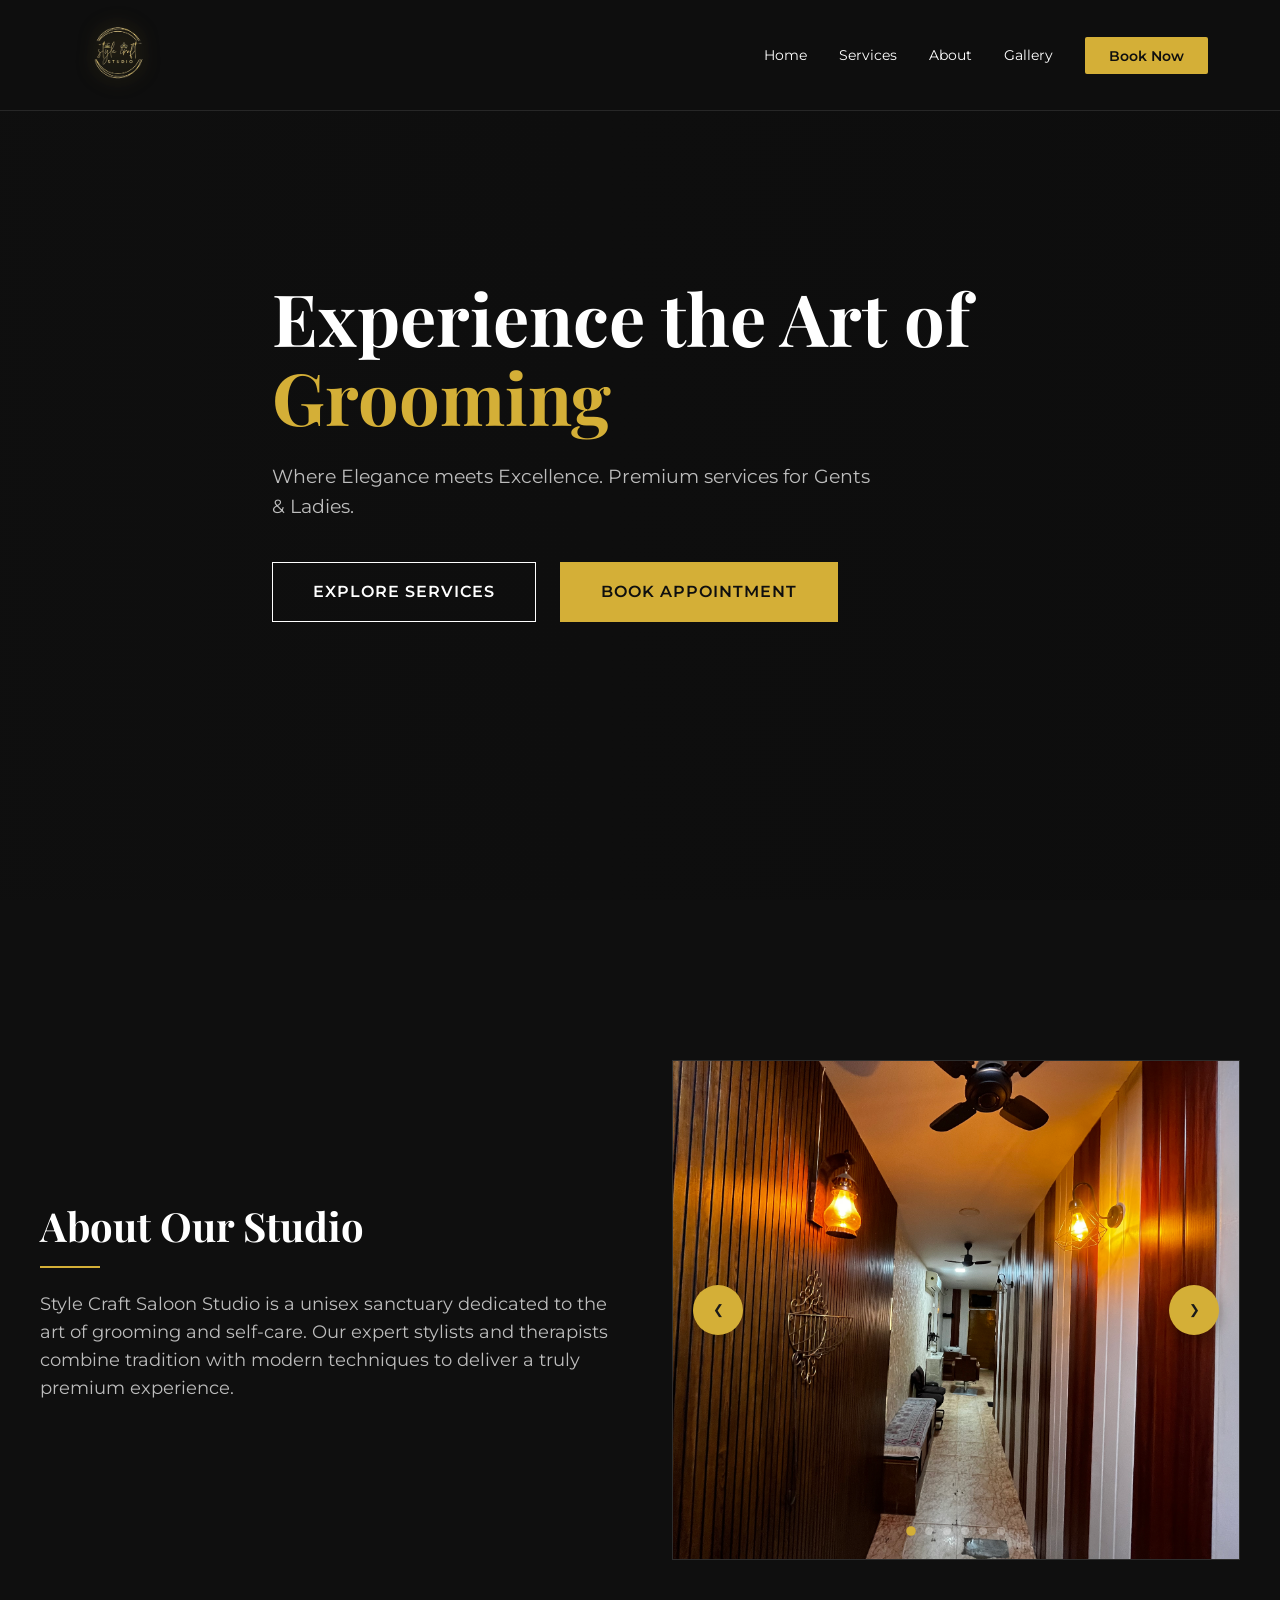
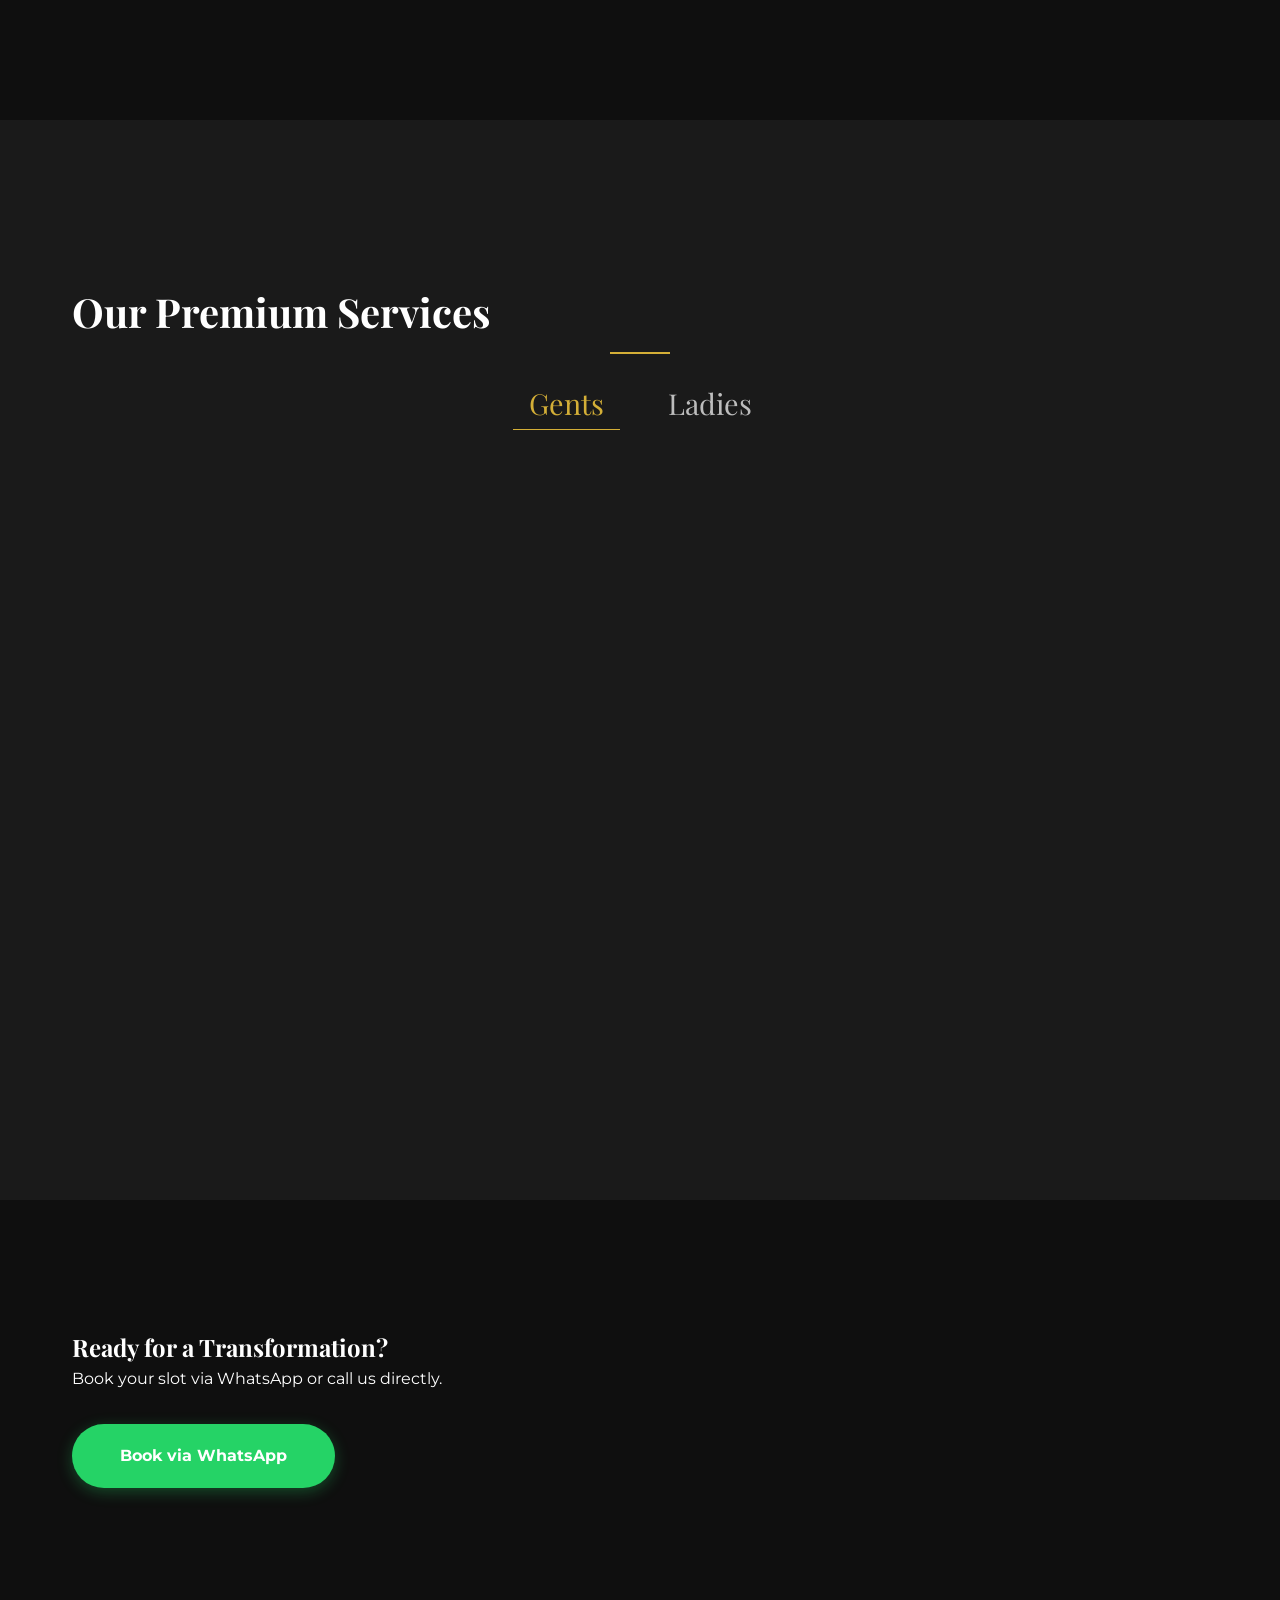
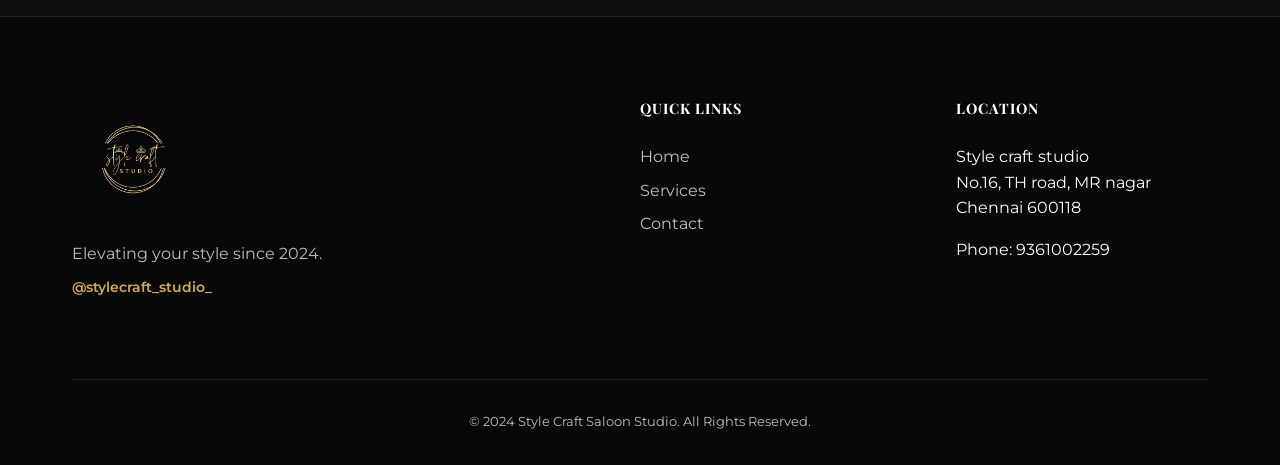
==== index.html @ 258152bb "Add files via upload" ====
<!DOCTYPE html>
<html lang="en">
<head>
    <meta charset="UTF-8">
    <meta name="viewport" content="width=device-width, initial-scale=1.0">
    <title>Style Craft Saloon Studio | Premium Unisex Saloon</title>
    <meta name="description" content="Style Craft Saloon Studio - A premium unisex saloon providing high-quality haircuts, facials, and spa treatments for gents and female.">
    <!-- Google Fonts: Playfair Display & Montserrat -->
    <link href="https://fonts.googleapis.com/css2?family=Montserrat:wght@300;400;600&family=Playfair+Display:ital,wght@0,400;0,700;1,400&display=swap" rel="stylesheet">
    <link rel="stylesheet" href="styles.css">
    <script src="script.js" defer></script>
</head>
<body>
    <header id="main-header">
        <nav class="container">
            <div class="logo">
                <a href="#home">
                    <img src="logo.png" alt="Style Craft Studio Logo" class="logo-img">
                </a>
            </div>
            <ul class="nav-links">
                <li><a href="#home">Home</a></li>
                <li><a href="#services">Services</a></li>
                <li><a href="#about">About</a></li>
                <li><a href="#gallery">Gallery</a></li>
                <li><a href="#contact" class="btn-primary">Book Now</a></li>
            </ul>
            <div class="mobile-toggle">
                <span></span>
                <span></span>
                <span></span>
            </div>
        </nav>
    </header>

    <main>
        <!-- Hero Section -->
        <section id="home" class="hero">
            <div class="hero-overlay"></div>
            <div class="container hero-content">
                <h1 class="fade-in">Experience the Art of <span class="highlight">Grooming</span></h1>
                <p class="fade-in delay-1">Where Elegance meets Excellence. Premium services for Gents & Ladies.</p>
                <div class="hero-btns fade-in delay-2">
                    <a href="#services" class="btn-outline">Explore Services</a>
                    <a href="#contact" class="btn-gold">Book Appointment</a>
                </div>
            </div>
        </section>

        <!-- About Section -->
        <section id="about" class="about container">
            <div class="about-grid">
                <div class="about-text">
                    <h2 class="section-title">About Our Studio</h2>
                    <p>Style Craft Saloon Studio is a unisex sanctuary dedicated to the art of grooming and self-care. Our expert stylists and therapists combine tradition with modern techniques to deliver a truly premium experience.</p>
                </div>
                <div class="about-image">
                    <div class="carousel glass">
                        <div class="carousel-track">
                            <div class="carousel-slide active"><img src="./studio-1.jpg" alt="Studio Interior 1"></div>
                            <div class="carousel-slide"><img src="./studio-2.jpg" alt="Studio Interior 2"></div>
                            <div class="carousel-slide"><img src="./studio-3.jpg" alt="Studio Interior 3"></div>
                            <div class="carousel-slide"><img src="./studio-6.jpg" alt="Studio Interior 6"></div>
                            <div class="carousel-slide"><img src="./studio-7.jpg" alt="Studio Interior 7"></div>
                            <div class="carousel-slide"><img src="./studio-8.jpg" alt="Studio Interior 8"></div>
                        </div>
                        <button class="carousel-btn prev" aria-label="Previous Slide">&#10094;</button>
                        <button class="carousel-btn next" aria-label="Next Slide">&#10095;</button>
                        <div class="carousel-dots"></div>
                    </div>
                </div>
            </div>
        </section>

        <!-- Services Section -->
        <section id="services" class="services">
            <div class="container">
                <h2 class="section-title text-center">Our Premium Services</h2>
                
                <div class="service-tabs">
                    <button class="tab-btn active" data-target="gents">Gents</button>
                    <button class="tab-btn" data-target="ladies">Ladies</button>
                </div>

                <div class="service-content-wrapper">
                    <!-- Gents Services -->
                    <div id="gents" class="service-grid active">
                        <div class="service-card glass">
                            <div class="service-icon">
                                <svg viewBox="0 0 24 24" fill="none" stroke="currentColor" stroke-width="2"><path d="M6 15a3 3 0 1 0 0-6 3 3 0 0 0 0 6zm0 0l6-6m0 0a3 3 0 1 0 0-6 3 3 0 0 0 0 6zm0 0L6 15m12-9a3 3 0 1 0 0 6 3 3 0 0 0 0-6zm0 0l-6 6m0 0a3 3 0 1 0 0 6 3 3 0 0 0 0-6zm0 0l6-6"/></svg>
                            </div>
                            <h3>Haircut</h3>
                            <span class="price">₹125/-*</span>
                            <p>Professional styling and cut.</p>
                        </div>
                        <div class="service-card glass">
                            <div class="service-icon">
                                <svg viewBox="0 0 24 24" fill="none" stroke="currentColor" stroke-width="2"><path d="M3 6l2 2m0 0l7 7 3-3 7 7M5 8l14 14"/></svg>
                            </div>
                            <h3>Shave</h3>
                            <span class="price">₹50/-*</span>
                            <p>Smooth traditional shave.</p>
                        </div>
                        <div class="service-card glass">
                            <div class="service-icon">
                                <svg viewBox="0 0 24 24" fill="none" stroke="currentColor" stroke-width="2"><circle cx="12" cy="12" r="10"/><path d="M8 14s1.5 2 4 2 4-2 4-2M9 9h.01M15 9h.01"/></svg>
                            </div>
                            <h3>Kids Haircut</h3>
                            <span class="price">₹75/-*</span>
                            <p>Gentle styling for children.</p>
                        </div>
                        <div class="service-card glass">
                            <div class="service-icon">
                                <svg viewBox="0 0 24 24" fill="none" stroke="currentColor" stroke-width="2"><circle cx="12" cy="12" r="4"/><path d="M12 2v2m0 16v2M4.93 4.93l1.41 1.41m11.32 11.32l1.41 1.41M2 12h2m16 0h2M6.34 17.66l-1.41 1.41M19.07 4.93l-1.41 1.41"/></svg>
                            </div>
                            <h3>De-tan</h3>
                            <span class="price">₹200/-</span>
                            <p>Remove skin tan effectively.</p>
                        </div>
                        <div class="service-card glass">
                            <div class="service-icon">
                                <svg viewBox="0 0 24 24" fill="none" stroke="currentColor" stroke-width="2"><path d="M12 2a10 10 0 0 0-10 10c0 5.523 4.477 10 10 10s10-4.477 10-10A10 10 0 0 0 12 2zM12 6a2 2 0 1 1 0 4 2 2 0 0 1 0-4zm0 12c-2.67 0-8 1.34-8 4v2h16v-2c0-2.66-5.33-4-8-4z"/></svg>
                            </div>
                            <h3>Facial</h3>
                            <span class="price">₹400/-*</span>
                            <p>Deep cleansing & rejuvenation.</p>
                        </div>
                    </div>

                    <!-- Ladies Services -->
                    <div id="ladies" class="service-grid">
                        <div class="service-card glass">
                            <div class="service-icon">
                                <svg viewBox="0 0 24 24" fill="none" stroke="currentColor" stroke-width="2"><path d="M12 19c-4 0-7-3-7-7s3-7 7-7 7 3 7 7-3 7-7 7zM12 5v14M5 12h14"/></svg>
                            </div>
                            <h3>Threading</h3>
                            <p>Perfectly shaped eyebrows and facial hair removal.</p>
                        </div>
                        <div class="service-card glass">
                            <div class="service-icon">
                                <svg viewBox="0 0 24 24" fill="none" stroke="currentColor" stroke-width="2"><circle cx="12" cy="12" r="5"/><path d="M12 1v2m0 18v2M4.22 4.22l1.42 1.42m12.72 12.72l1.42 1.42M1 12h2m18 0h2M5.64 18.36l-1.42 1.42M19.78 4.22l-1.42 1.42"/></svg>
                            </div>
                            <h3>De-tan</h3>
                            <p>Restore your skin's natural glow.</p>
                        </div>
                        <div class="service-card glass">
                            <div class="service-icon">
                                <svg viewBox="0 0 24 24" fill="none" stroke="currentColor" stroke-width="2"><path d="M12 2L4.5 20.29l.71.71L12 18l6.79 3 .71-.71z"/></svg>
                            </div>
                            <h3>Bleach</h3>
                            <p>Safe and effective skin brightening.</p>
                        </div>
                        <div class="service-card glass">
                            <div class="service-icon">
                                <svg viewBox="0 0 24 24" fill="none" stroke="currentColor" stroke-width="2"><path d="M20 21v-2a4 4 0 0 0-4-4H8a4 4 0 0 0-4 4v2"/><circle cx="12" cy="7" r="4"/></svg>
                            </div>
                            <h3>Facial</h3>
                            <p>Premium rejuvenation treatments for all skin types.</p>
                        </div>
                        <div class="service-card glass">
                            <div class="service-icon">
                                <svg viewBox="0 0 24 24" fill="none" stroke="currentColor" stroke-width="2"><path d="M12 22c5.523 0 10-4.477 10-10S17.523 2 12 2 2 6.477 2 12s4.477 10 10 10z"/><path d="M12 18l-4-4h8l-4 4z"/></svg>
                            </div>
                            <h3>Waxing</h3>
                            <p>Smooth, long-lasting hair removal.</p>
                        </div>
                        <div class="service-card glass">
                            <div class="service-icon">
                                <svg viewBox="0 0 24 24" fill="none" stroke="currentColor" stroke-width="2"><path d="M7 11V7a5 5 0 0 1 10 0v4"/><path d="M5 11h14v10H5z"/></svg>
                            </div>
                            <h3>Manicure</h3>
                            <p>Complete hand and nail care.</p>
                        </div>
                        <div class="service-card glass">
                            <div class="service-icon">
                                <svg viewBox="0 0 24 24" fill="none" stroke="currentColor" stroke-width="2"><path d="M3 21h18v-2a4 4 0 0 0-4-4H7a4 4 0 0 0-4 4v2z"/><path d="M12 11a4 4 0 1 0 0-8 4 4 0 0 0 0 8z"/></svg>
                            </div>
                            <h3>Pedicure</h3>
                            <p>Relaxing foot spa and nail grooming.</p>
                        </div>
                        <div class="service-card glass">
                            <div class="service-icon">
                                <svg viewBox="0 0 24 24" fill="none" stroke="currentColor" stroke-width="2"><path d="M6 15a3 3 0 1 0 0-6 3 3 0 0 0 0 6zm0 0l6-6m0 0a3 3 0 1 0 0-6 3 3 0 0 0 0 6zm0 0L6 15m12-9a3 3 0 1 0 0 6 3 3 0 0 0 0-6zm0 0l-6 6m0 0a3 3 0 1 0 0 6 3 3 0 0 0 0-6zm0 0l6-6"/></svg>
                            </div>
                            <h3>Haircut</h3>
                            <p>Expert women's styling and cuts.</p>
                        </div>
                        <div class="service-card glass">
                            <div class="service-icon">
                                <svg viewBox="0 0 24 24" fill="none" stroke="currentColor" stroke-width="2"><path d="M12 19l7-7 3 3-7 7-3-3z"/><path d="M18 13l-1.5-7.5L2 2l3.5 14.5L13 18l5-5z"/><path d="M2 2l7.5 1.5"/></svg>
                            </div>
                            <h3>Colouring</h3>
                            <p>Premium hair color and highlights.</p>
                        </div>
                        <div class="service-card glass">
                            <div class="service-icon">
                                <svg viewBox="0 0 24 24" fill="none" stroke="currentColor" stroke-width="2"><path d="M12 2v4m0 12v4M4.93 4.93l2.83 2.83m8.48 8.48l2.83 2.83M2 12h4m12 0h4M4.93 19.07l2.83-2.83m8.48-8.48l2.83-2.83"/></svg>
                            </div>
                            <h3>Hair Spa</h3>
                            <p>Intensive nourishing treatment for vibrant hair.</p>
                        </div>
                    </div>
                </div>
            </div>
        </section>

        <!-- Contact Section -->
        <section id="contact" class="contact">
            <div class="container text-center">
                <h2>Ready for a Transformation?</h2>
                <p>Book your slot via WhatsApp or call us directly.</p>
                <div class="cta-btns">
                    <a href="https://wa.me/919361002259?text=Hi, I would like to book a service at Style Craft Studio" id="whatsapp-btn" class="btn-whatsapp">
                        Book via WhatsApp
                    </a>
                </div>
            </div>
        </section>
    </main>

    <footer>
        <div class="container">
            <div class="footer-grid">
                <div class="footer-brand">
                    <img src="logo.png" alt="Style Craft Studio" class="footer-logo">
                    <p>Elevating your style since 2024.</p>
                    <a href="https://instagram.com/stylecraft_studio_" class="insta-link" target="_blank">@stylecraft_studio_</a>
                </div>
                <div class="footer-links">
                    <h4>Quick Links</h4>
                    <ul>
                        <li><a href="#home">Home</a></li>
                        <li><a href="#services">Services</a></li>
                        <li><a href="#contact">Contact</a></li>
                    </ul>
                </div>
                <div class="footer-contact">
                    <h4>Location</h4>
                    <p>Style craft studio</p>
                    <p>No.16, TH road, MR nagar</p>
                    <p>Chennai 600118</p>
                    <p style="margin-top: 1rem;">Phone: 9361002259</p>
                </div>
            </div>
            <div class="footer-bottom">
                <p>&copy; 2024 Style Craft Saloon Studio. All Rights Reserved.</p>
            </div>
        </div>
    </footer>
</body>
</html>
---- styles.css ----
:root {
    --gold: #D4AF37;
    --dark: #0F0F0F;
    --secondary-dark: #1A1A1A;
    --light-gray: #BDBDBD;
    --white: #FFFFFF;
    --glass-bg: rgba(255, 255, 255, 0.03);
    --glass-border: rgba(255, 255, 255, 0.1);
    --transition: all 0.3s cubic-bezier(0.4, 0, 0.2, 1);
}

* {
    margin: 0;
    padding: 0;
    box-sizing: border-box;
}

html {
    scroll-behavior: smooth;
}

body {
    font-family: 'Montserrat', sans-serif;
    background-color: var(--dark);
    color: var(--white);
    line-height: 1.6;
    overflow-x: hidden;
}

h1, h2, h3, h4 {
    font-family: 'Playfair Display', serif;
}

.container {
    max-width: 1200px;
    margin: 0 auto;
    padding: 0 2rem;
}

/* Header & Nav */
header {
    position: fixed;
    top: 0;
    left: 0;
    right: 0;
    width: 100%;
    z-index: 1000;
    background: rgba(15, 15, 15, 0.95);
    backdrop-filter: blur(10px);
    border-bottom: 1px solid var(--glass-border);
    padding: 0.4rem 0; /* Very compact padding */
    transition: var(--transition);
}

header.scrolled {
    padding: 0.2rem 0;
}

nav {
    display: flex;
    justify-content: space-between;
    align-items: center;
    width: 100%;
}

.logo {
    display: flex;
    align-items: center;
}

.logo-img {
    height: 90px; /* More standard size */
    width: auto;
    object-fit: contain;
    transition: var(--transition);
    filter: drop-shadow(0 0 10px rgba(212, 175, 55, 0.5)) brightness(1.2);
}

header.scrolled .logo-img {
    height: 60px; 
}

.nav-links {
    display: flex;
    list-style: none;
    gap: 2rem;
    align-items: center;
}

.nav-links a {
    text-decoration: none;
    color: var(--white);
    font-size: 0.9rem;
    font-weight: 400;
    transition: var(--transition);
}

.nav-links a:hover {
    color: var(--gold);
}

.btn-primary {
    background: var(--gold);
    color: var(--dark) !important;
    padding: 0.6rem 1.5rem;
    border-radius: 2px;
    font-weight: 600 !important;
}

/* Mobile Toggle */
.mobile-toggle {
    display: none;
    flex-direction: column;
    gap: 6px;
    cursor: pointer;
    z-index: 1001;
}

.mobile-toggle span {
    display: block;
    width: 30px;
    height: 2px;
    background: var(--white);
    transition: var(--transition);
}

.mobile-toggle.active span:nth-child(1) {
    transform: translateY(8px) rotate(45deg);
}

.mobile-toggle.active span:nth-child(2) {
    opacity: 0;
}

.mobile-toggle.active span:nth-child(3) {
    transform: translateY(-8px) rotate(-45deg);
}

/* Hero Section */
.hero {
    height: 100vh;
    display: flex;
    align-items: center;
    position: relative;
    background-image: url('https://images.unsplash.com/photo-1521590832167-7bcbfaa6381f?q=80&w=2000&auto=format&fit=crop');
    background-size: cover;
    background-position: center;
    background-attachment: fixed;
    background-color: #0c0c0c;
}

.hero-overlay {
    position: absolute;
    top: 0;
    left: 0;
    width: 100%;
    height: 100%;
    background: linear-gradient(to right, rgba(15, 15, 15, 0.9), rgba(15, 15, 15, 0.4));
}

.hero-content {
    position: relative;
    z-index: 2;
    max-width: 800px;
}

.hero h1 {
    font-size: 4.5rem;
    line-height: 1.1;
    margin-bottom: 1.5rem;
}

.hero .highlight {
    color: var(--gold);
}

.hero p {
    font-size: 1.2rem;
    color: var(--light-gray);
    margin-bottom: 2.5rem;
    max-width: 600px;
}

.hero-btns {
    display: flex;
    gap: 1.5rem;
}

.btn-gold {
    background: var(--gold);
    color: var(--dark);
    text-decoration: none;
    padding: 1rem 2.5rem;
    font-weight: 600;
    text-transform: uppercase;
    letter-spacing: 1px;
    transition: var(--transition);
    border: 1px solid var(--gold);
}

.btn-gold:hover {
    background: transparent;
    color: var(--gold);
}

.btn-outline {
    border: 1px solid var(--white);
    color: var(--white);
    text-decoration: none;
    padding: 1rem 2.5rem;
    font-weight: 600;
    text-transform: uppercase;
    letter-spacing: 1px;
    transition: var(--transition);
}

.btn-outline:hover {
    background: var(--white);
    color: var(--dark);
}

/* About Section */
.about {
    padding: 10rem 0;
}

.about-grid {
    display: grid;
    grid-template-columns: 1fr 1fr;
    gap: 4rem;
    align-items: center;
}

.section-title {
    font-size: 2.5rem;
    margin-bottom: 2rem;
    position: relative;
}

.section-title::after {
    content: '';
    position: absolute;
    bottom: -10px;
    left: 0;
    width: 60px;
    height: 2px;
    background: var(--gold);
}

.text-center.section-title::after {
    left: 50%;
    transform: translateX(-50%);
}

.about p {
    color: var(--light-gray);
    font-size: 1.1rem;
    margin-bottom: 1.5rem;
}

.carousel {
    position: relative;
    width: 100%;
    height: 500px;
    overflow: hidden;
    padding: 0;
}

.carousel-track {
    width: 100%;
    height: 100%;
    position: relative;
}

.carousel-slide {
    position: absolute;
    top: 0;
    left: 0;
    width: 100%;
    height: 100%;
    display: none; /* Hidden by default */
    background: #222;
}

.carousel-slide.active {
    display: flex; /* Shown when active */
    align-items: center;
    justify-content: center;
    z-index: 1;
}

.carousel-slide img {
    width: 100%;
    height: 100%;
    object-fit: cover;
    display: block;
}

.carousel-btn {
    position: absolute;
    top: 50%;
    transform: translateY(-50%);
    background: var(--gold); /* Solid gold color */
    border: none;
    color: var(--secondary-dark);
    width: 50px; /* Bigger */
    height: 50px;
    border-radius: 50%;
    cursor: pointer;
    z-index: 20; /* High z-index */
    display: flex;
    align-items: center;
    justify-content: center;
    transition: var(--transition);
    box-shadow: 0 4px 15px rgba(0,0,0,0.3);
}

.carousel-btn:hover {
    background: white;
    transform: translateY(-50%) scale(1.1);
}

.carousel-btn.prev { left: 20px; }
.carousel-btn.next { right: 20px; }

.carousel-dots {
    position: absolute;
    bottom: 1.5rem;
    left: 50%;
    transform: translateX(-50%);
    display: flex;
    gap: 10px;
    z-index: 10;
}

.dot {
    width: 8px;
    height: 8px;
    border-radius: 50%;
    background: rgba(255, 255, 255, 0.3);
    cursor: pointer;
    transition: var(--transition);
}

.dot.active {
    background: var(--gold);
    transform: scale(1.2);
}

.glass {
    background: var(--glass-bg);
    border: 1px solid var(--glass-border);
    backdrop-filter: blur(5px);
}

/* Services Section */
.services {
    background: var(--secondary-dark);
    padding: 10rem 0;
}

.service-tabs {
    display: flex;
    justify-content: center;
    gap: 2rem;
    margin-bottom: 4rem;
}

.tab-btn {
    background: transparent;
    border: none;
    color: var(--light-gray);
    font-family: 'Playfair Display', serif;
    font-size: 1.8rem;
    cursor: pointer;
    padding: 0.5rem 1rem;
    position: relative;
    transition: var(--transition);
}

.tab-btn.active {
    color: var(--gold);
}

.tab-btn.active::after {
    content: '';
    position: absolute;
    bottom: 0;
    left: 0;
    width: 100%;
    height: 1px;
    background: var(--gold);
}

.service-grid {
    display: none;
    grid-template-columns: repeat(auto-fill, minmax(300px, 1fr));
    gap: 2rem;
}

.service-grid.active {
    display: grid;
    animation: fadeIn 0.5s ease;
}

.service-card {
    padding: 2.5rem;
    transition: var(--transition);
    cursor: default;
}

.service-card:hover {
    border-color: var(--gold);
    transform: translateY(-5px);
}

.service-icon {
    width: 40px;
    height: 40px;
    color: var(--gold);
    margin-bottom: 1.5rem;
}

.service-icon svg {
    width: 100%;
    height: 100%;
}

.service-card h3 {
    font-size: 1.5rem;
    margin-bottom: 0.5rem;
}

.service-card .price {
    display: block;
    color: var(--gold);
    font-weight: 600;
    margin-bottom: 1rem;
}

.service-card p {
    color: var(--light-gray);
    font-size: 0.9rem;
}

/* Contact/CTA */
.contact {
    padding: 8rem 0;
    background: linear-gradient(rgba(15, 15, 15, 0.8), rgba(15, 15, 15, 0.8)), url('https://images.unsplash.com/photo-1512690196162-7c7d20400ed8?q=80&w=1000&auto=format&fit=crop');
    background-size: cover;
    background-position: center;
    background-attachment: fixed;
}

.btn-whatsapp {
    display: inline-block;
    background: #25D366;
    color: white;
    padding: 1.2rem 3rem;
    text-decoration: none;
    font-weight: 700;
    border-radius: 50px;
    margin-top: 2rem;
    transition: var(--transition);
    box-shadow: 0 4px 15px rgba(37, 211, 102, 0.3);
}

.btn-whatsapp:hover {
    transform: scale(1.05);
    box-shadow: 0 6px 20px rgba(37, 211, 102, 0.5);
}

/* Footer */
footer {
    padding: 5rem 0 2rem;
    background: #080808;
    border-top: 1px solid var(--glass-border);
}

.footer-grid {
    display: grid;
    grid-template-columns: 2fr 1fr 1fr;
    gap: 4rem;
    margin-bottom: 4rem;
}

.footer-brand img {
    height: 120px;
    width: auto;
    margin-bottom: 1rem;
    filter: brightness(1.2);
}

.footer-brand p {
    color: var(--light-gray);
    margin-bottom: 0.5rem;
}

.insta-link {
    color: var(--gold);
    text-decoration: none;
    font-size: 0.9rem;
    font-weight: 600;
    transition: var(--transition);
    display: inline-block;
    margin-bottom: 1rem;
}

.insta-link:hover {
    letter-spacing: 1px;
    opacity: 0.8;
}

.footer-links h4, .footer-contact h4 {
    margin-bottom: 1.5rem;
    text-transform: uppercase;
    font-size: 0.9rem;
    letter-spacing: 1px;
}

.footer-links ul {
    list-style: none;
}

.footer-links ul li {
    margin-bottom: 0.5rem;
}

.footer-links a {
    color: var(--light-gray);
    text-decoration: none;
    transition: var(--transition);
}

.footer-links a:hover {
    color: var(--gold);
}

.footer-bottom {
    text-align: center;
    padding-top: 2rem;
    border-top: 1px solid var(--glass-border);
    color: var(--light-gray);
    font-size: 0.8rem;
}

/* Animations */
@keyframes fadeIn {
    from { opacity: 0; transform: translateY(10px); }
    to { opacity: 1; transform: translateY(0); }
}

.fade-in { animation: fadeIn 1s ease forwards; }
.delay-1 { animation-delay: 0.3s; }
.delay-2 { animation-delay: 0.6s; }

/* Mobile Menu */
@media (max-width: 1024px) {
    .nav-links { gap: 1rem; }
    .logo-img { height: 100px; }
}

@media (max-width: 768px) {
    .mobile-toggle { display: flex; }
    
    .nav-links {
        position: fixed;
        top: 0;
        right: -100%;
        width: 80%;
        height: 100vh;
        background: var(--dark);
        flex-direction: column;
        justify-content: center;
        transition: 0.5s ease;
        box-shadow: -10px 0 30px rgba(0,0,0,0.5);
    }

    .nav-links.active {
        right: 0;
    }

    .logo-img { height: 120px; }
    header.scrolled .logo-img { height: 80px; }
    .hero h1 { font-size: 2.5rem; }
    .about-grid { grid-template-columns: 1fr; }
    .footer-grid { grid-template-columns: 1fr; gap: 2rem; }
}
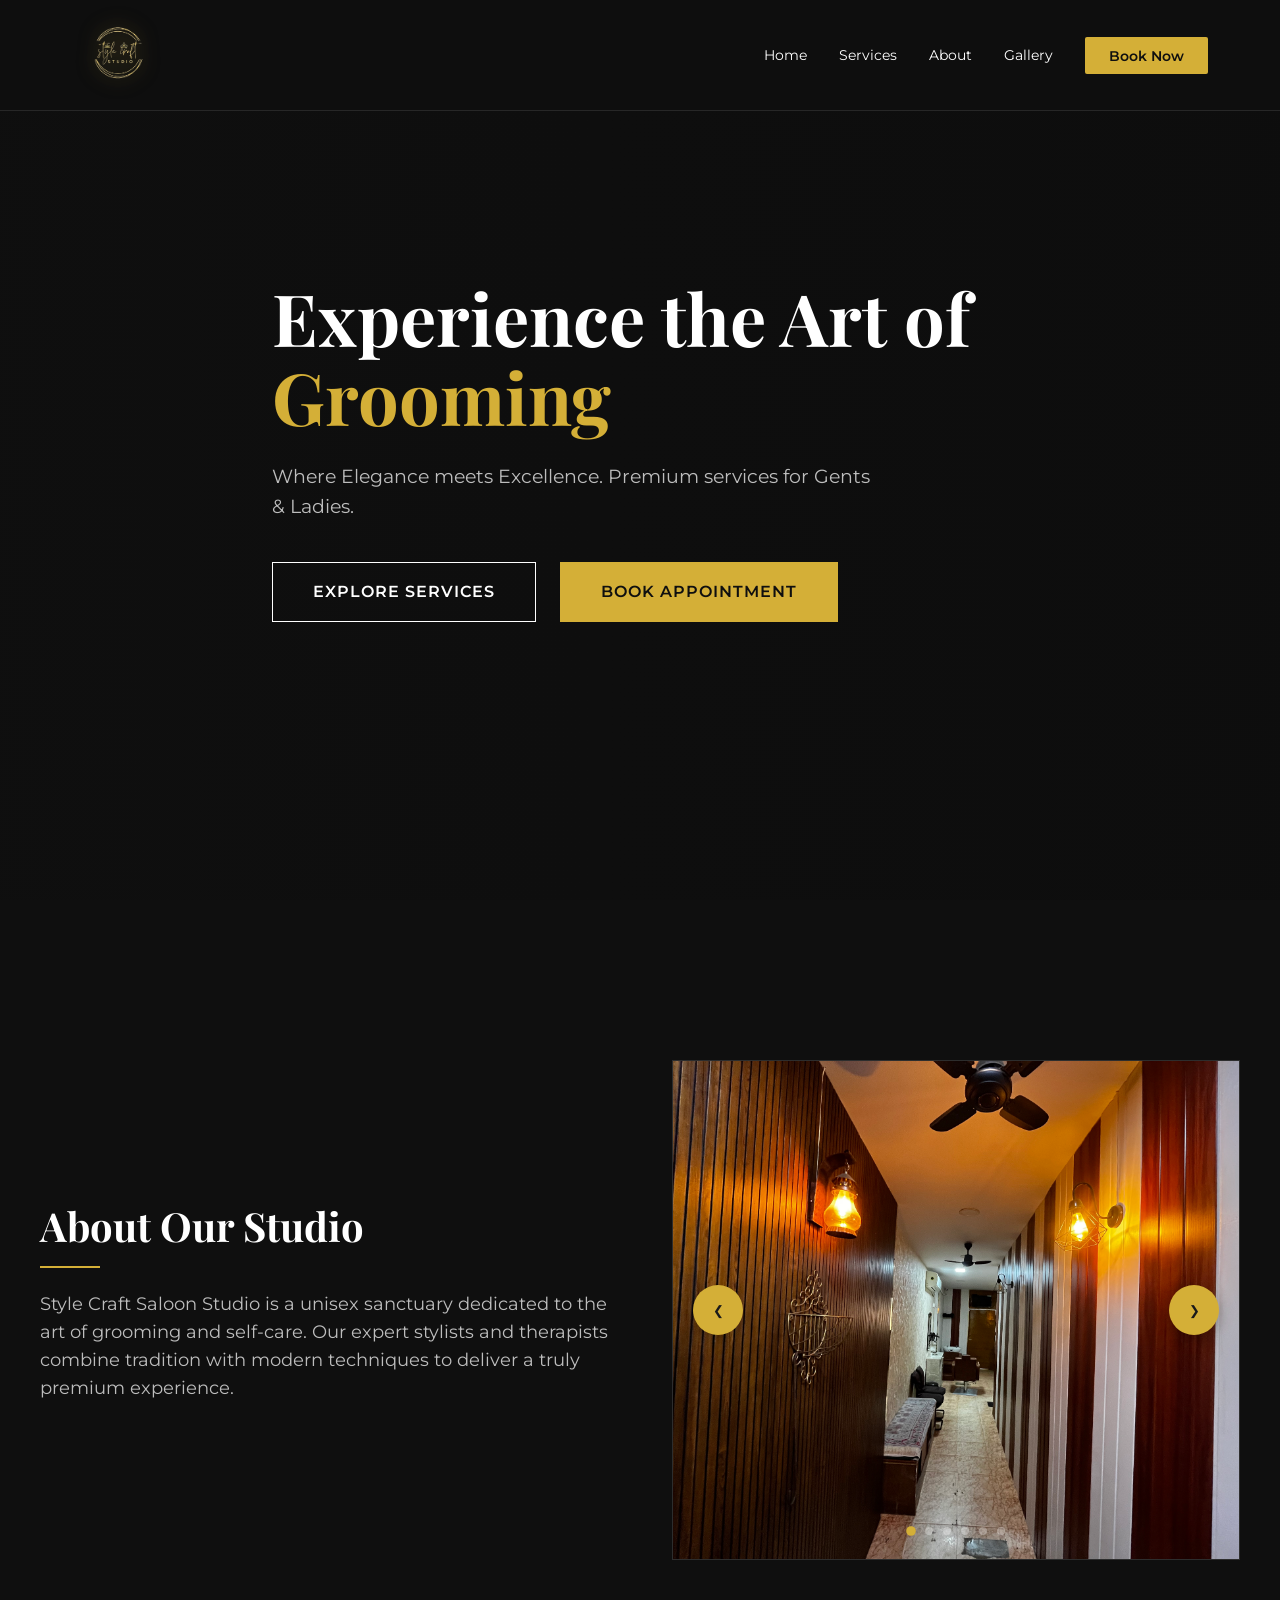
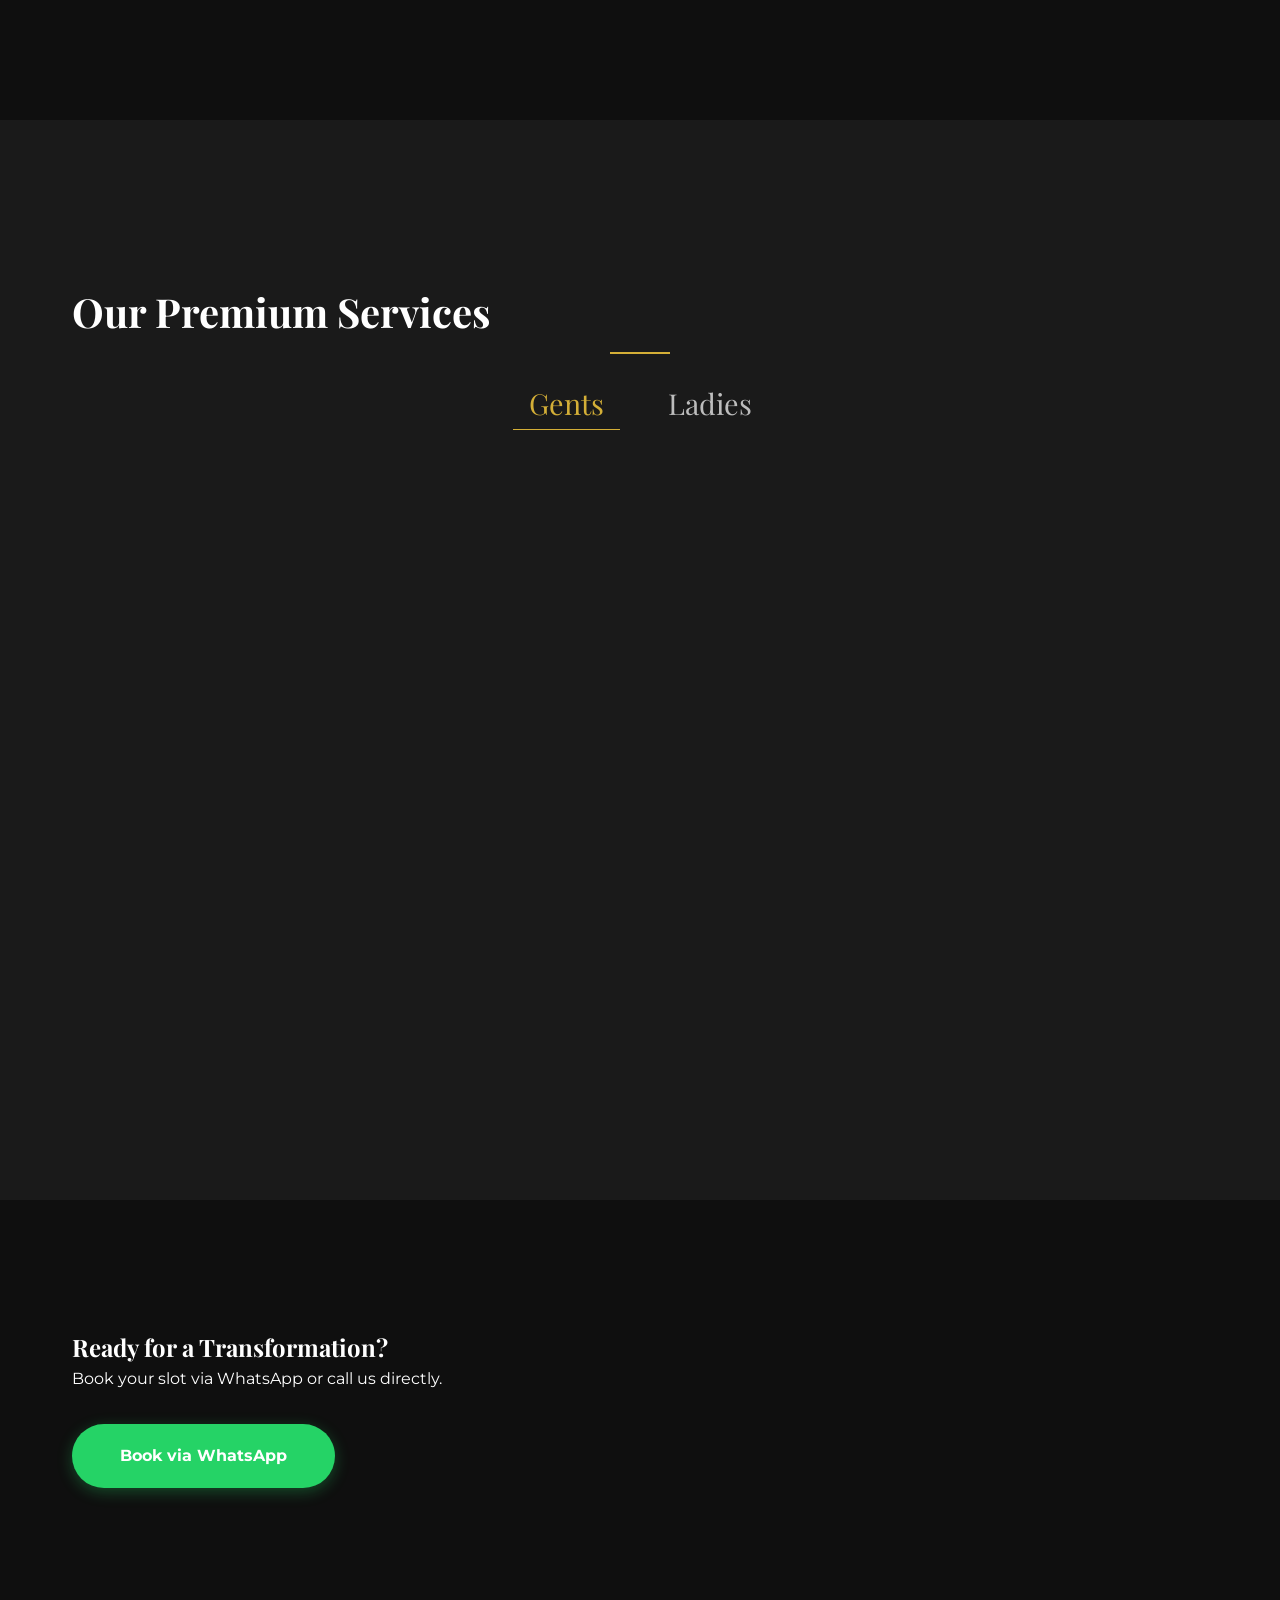
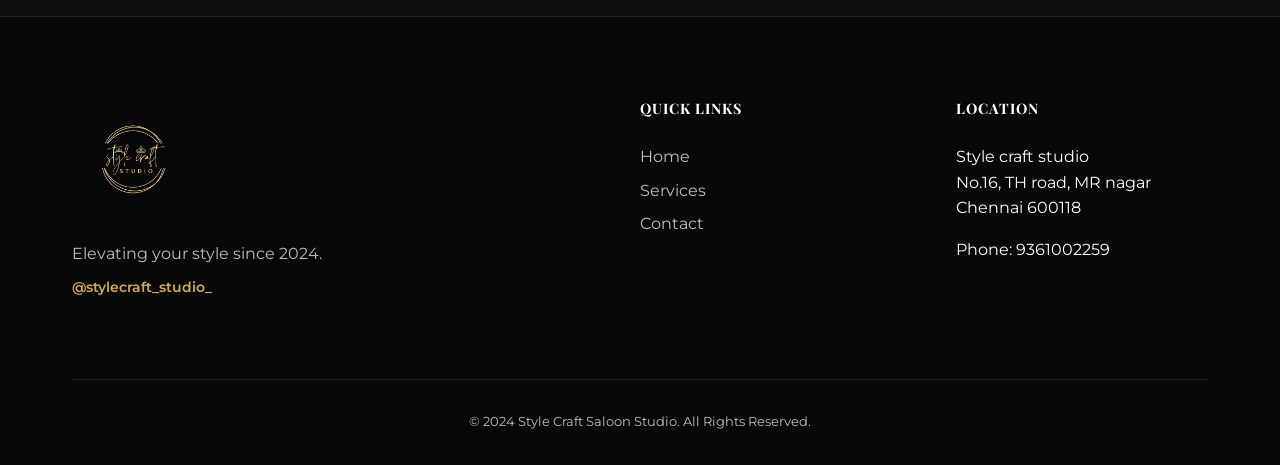
==== commit 509b2bfe: "Add files via upload" ====
--- a/index.html
+++ b/index.html
@@ -8,7 +8,7 @@
     <!-- Google Fonts: Playfair Display & Montserrat -->
     <link href="https://fonts.googleapis.com/css2?family=Montserrat:wght@300;400;600&family=Playfair+Display:ital,wght@0,400;0,700;1,400&display=swap" rel="stylesheet">
     <link rel="stylesheet" href="styles.css">
-    <script src="script.js" defer></script>
+    <script src="script.js?v=1.1" defer></script>
 </head>
 <body>
     <header id="main-header">
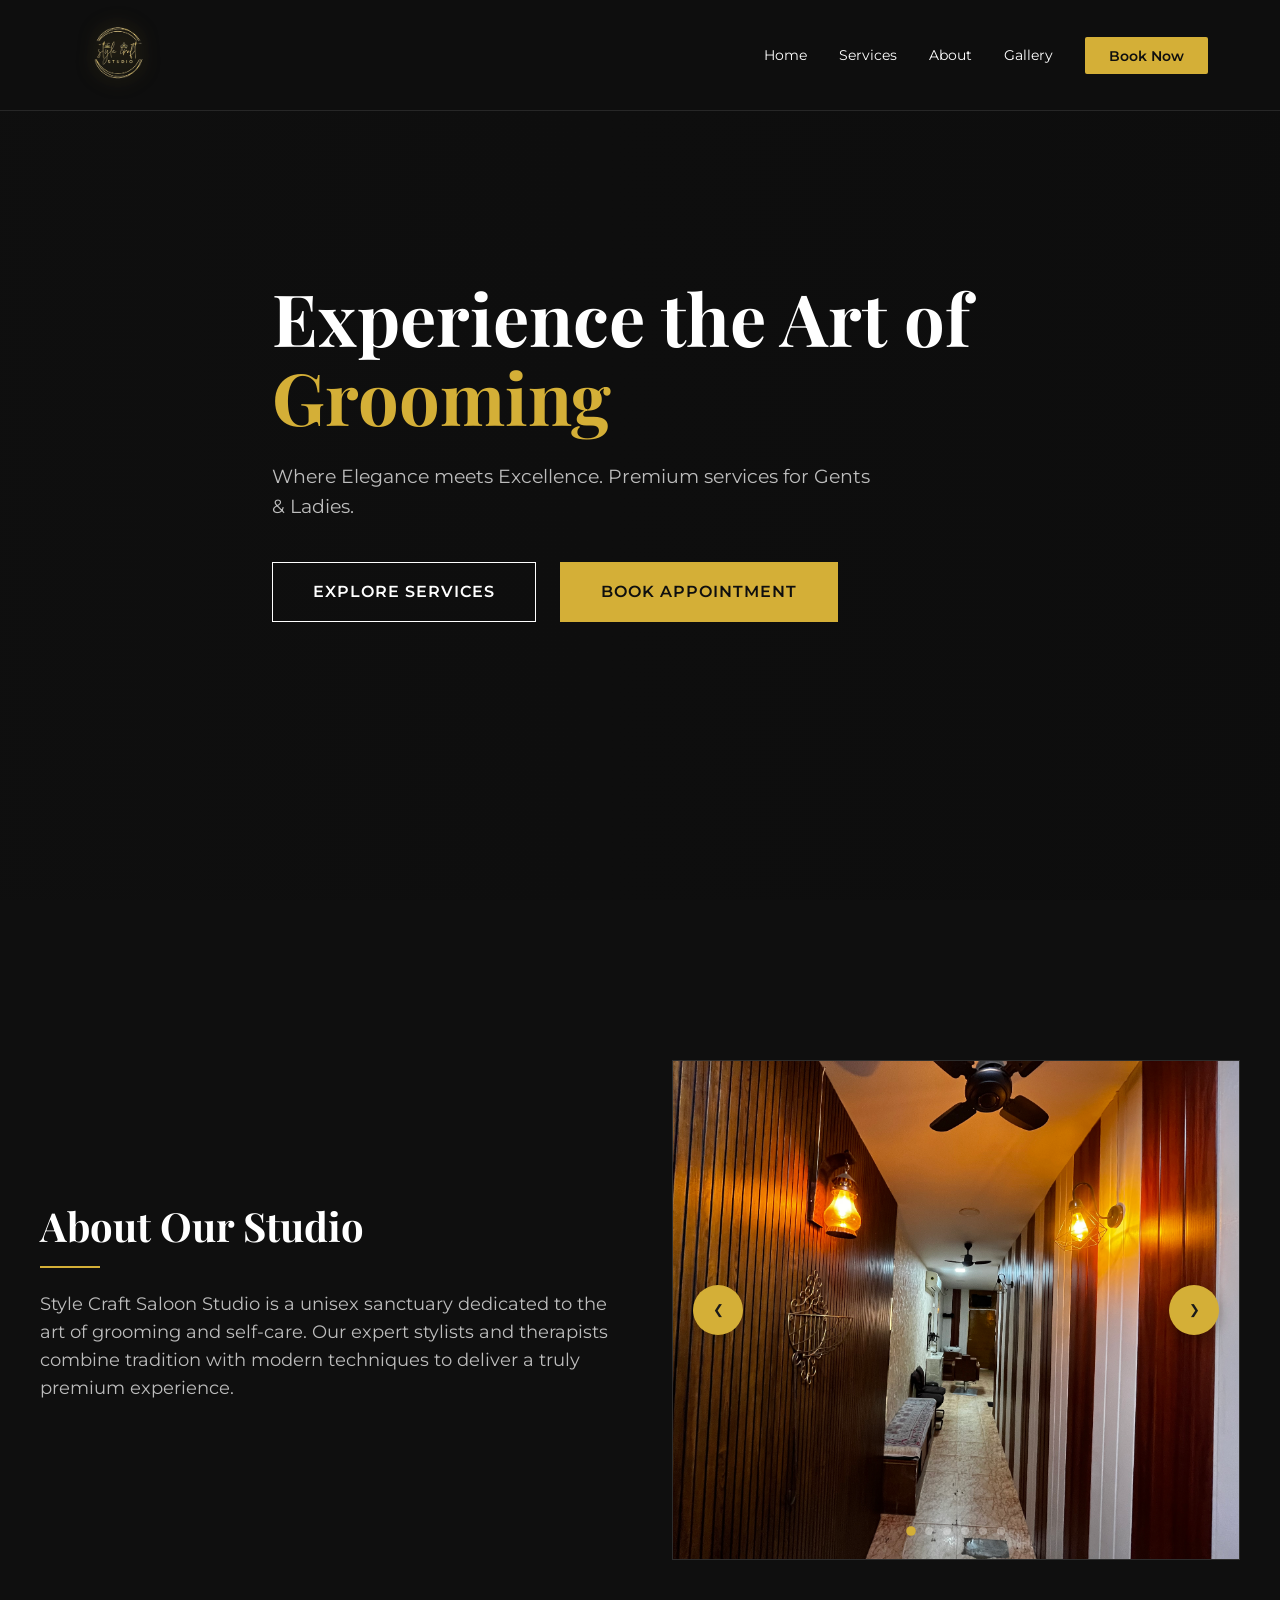
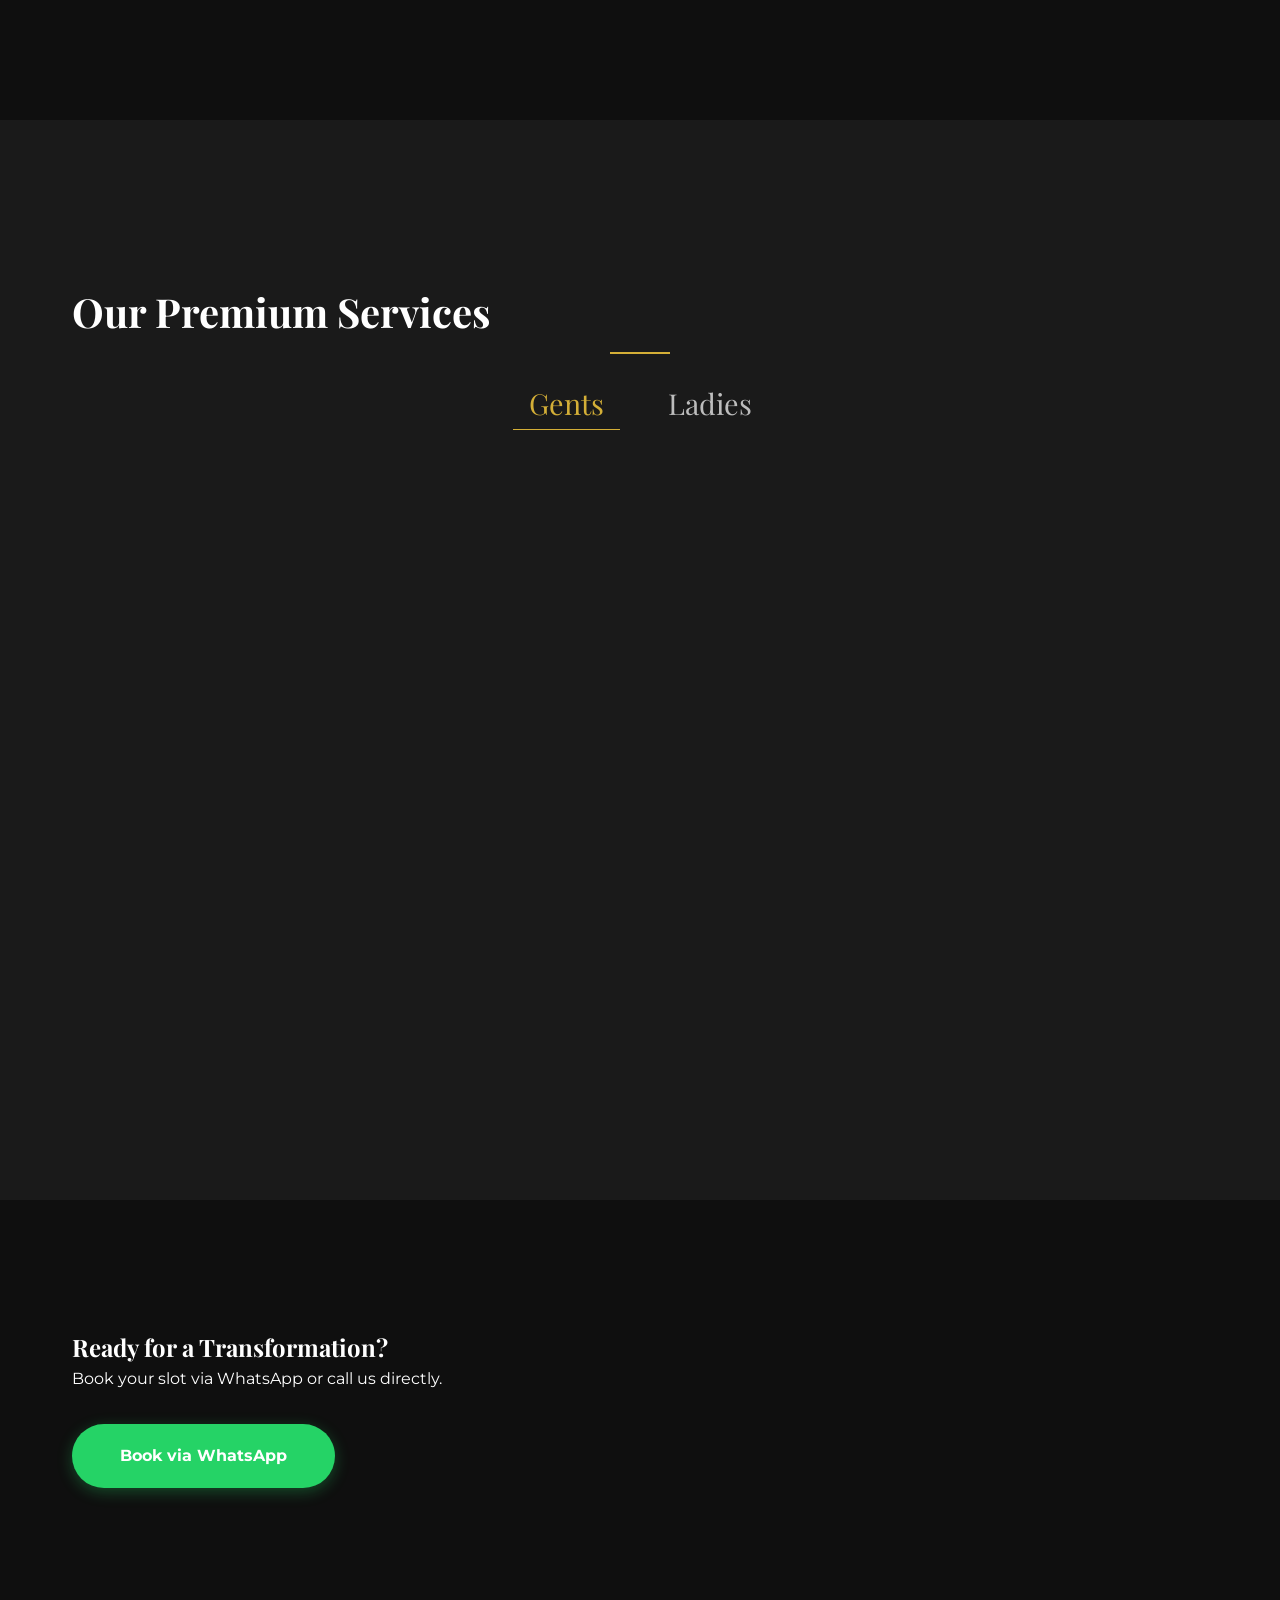
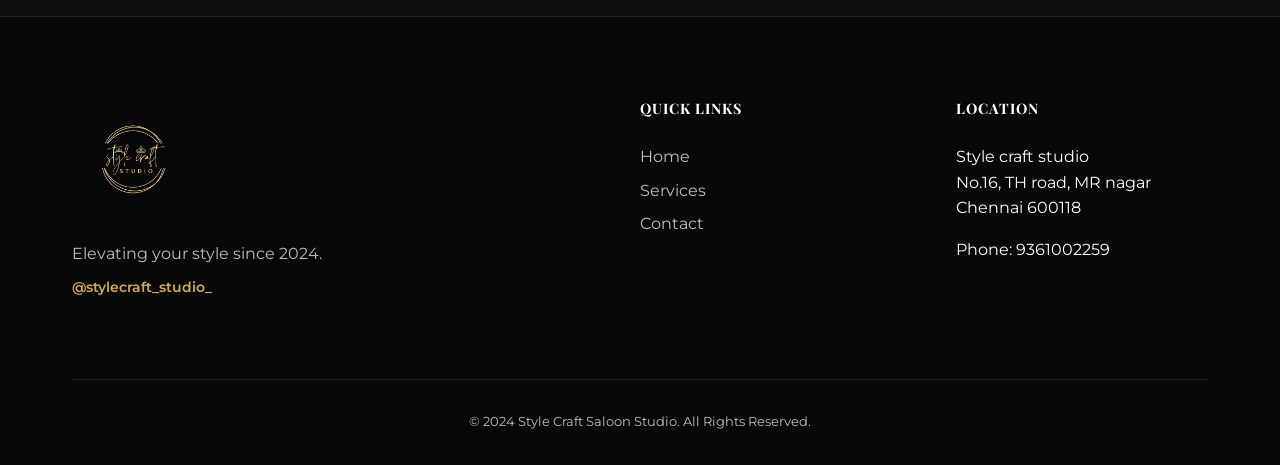
==== commit 7dabb2e9: "Add files via upload" ====
--- a/index.html
+++ b/index.html
@@ -8,7 +8,7 @@
     <!-- Google Fonts: Playfair Display & Montserrat -->
     <link href="https://fonts.googleapis.com/css2?family=Montserrat:wght@300;400;600&family=Playfair+Display:ital,wght@0,400;0,700;1,400&display=swap" rel="stylesheet">
     <link rel="stylesheet" href="styles.css">
-    <script src="script.js?v=1.1" defer></script>
+    <script src="script.js?v=1.2" defer></script>
 </head>
 <body>
     <header id="main-header">
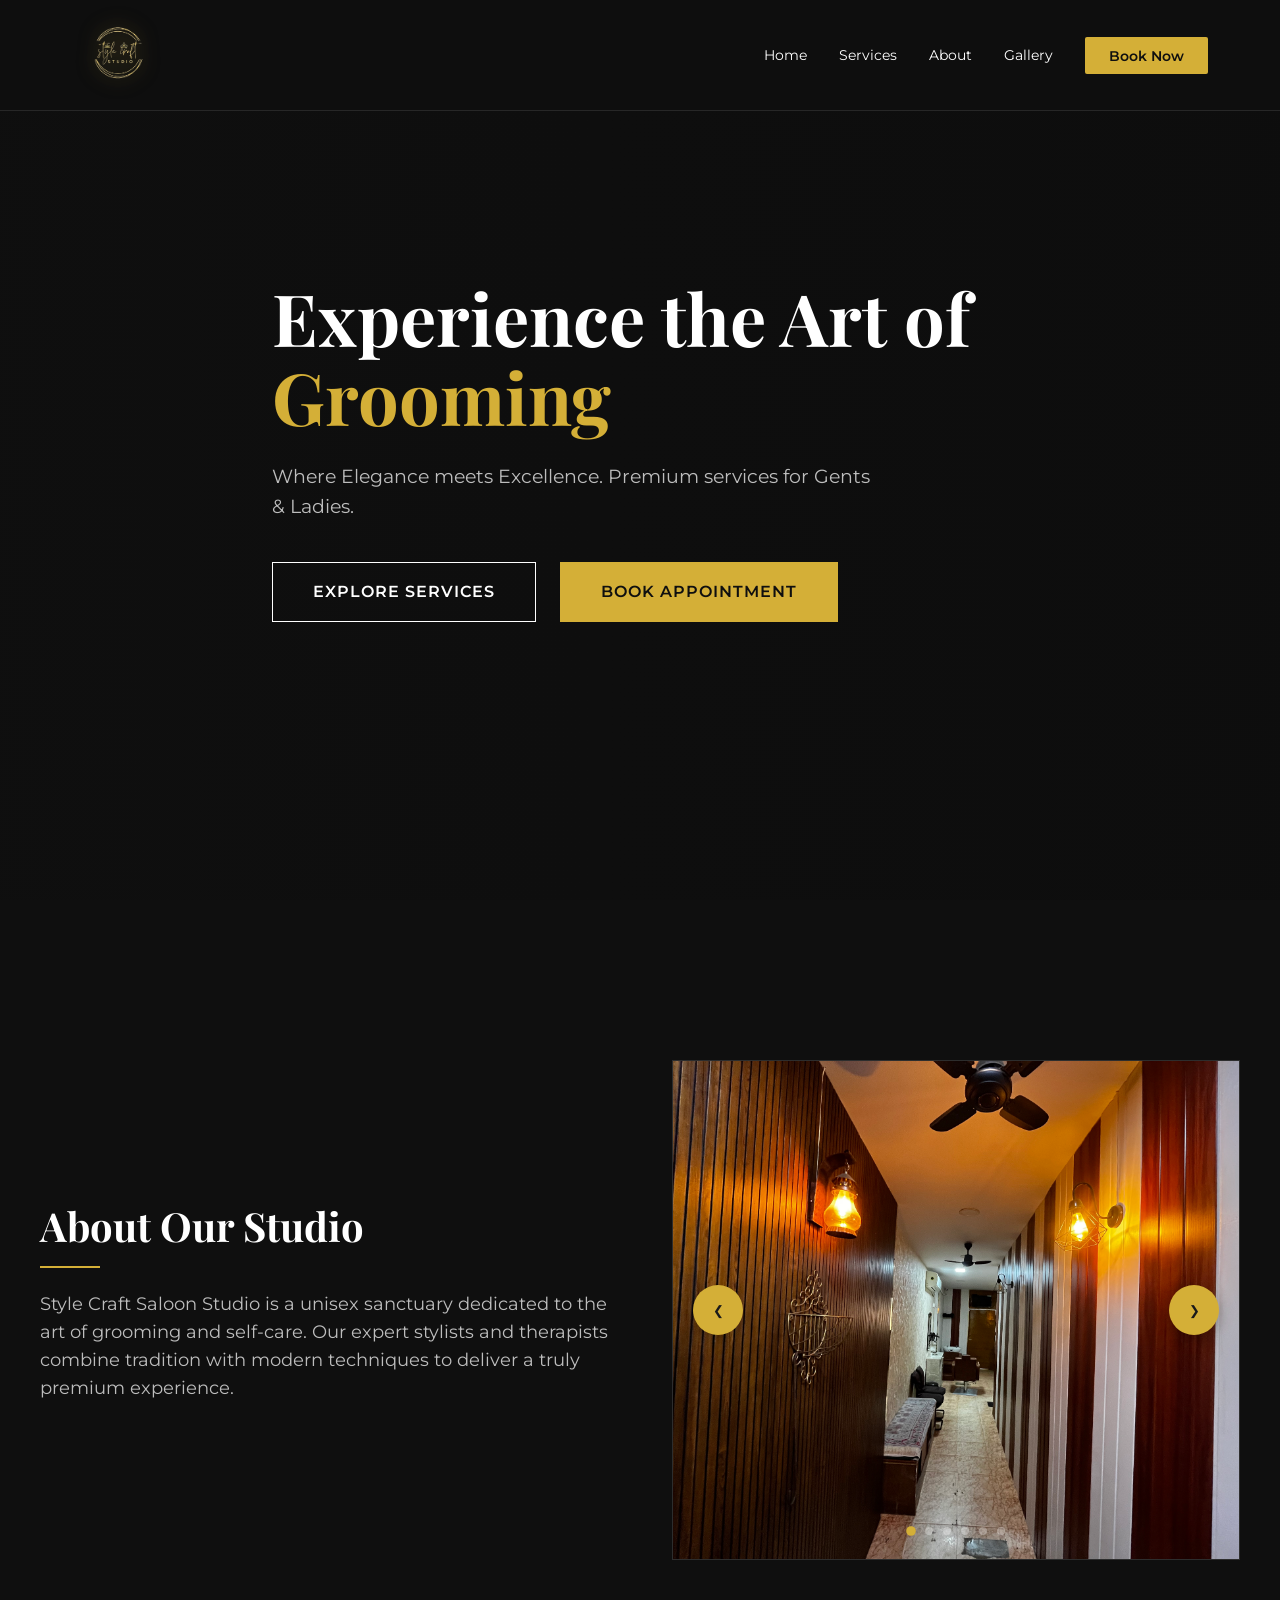
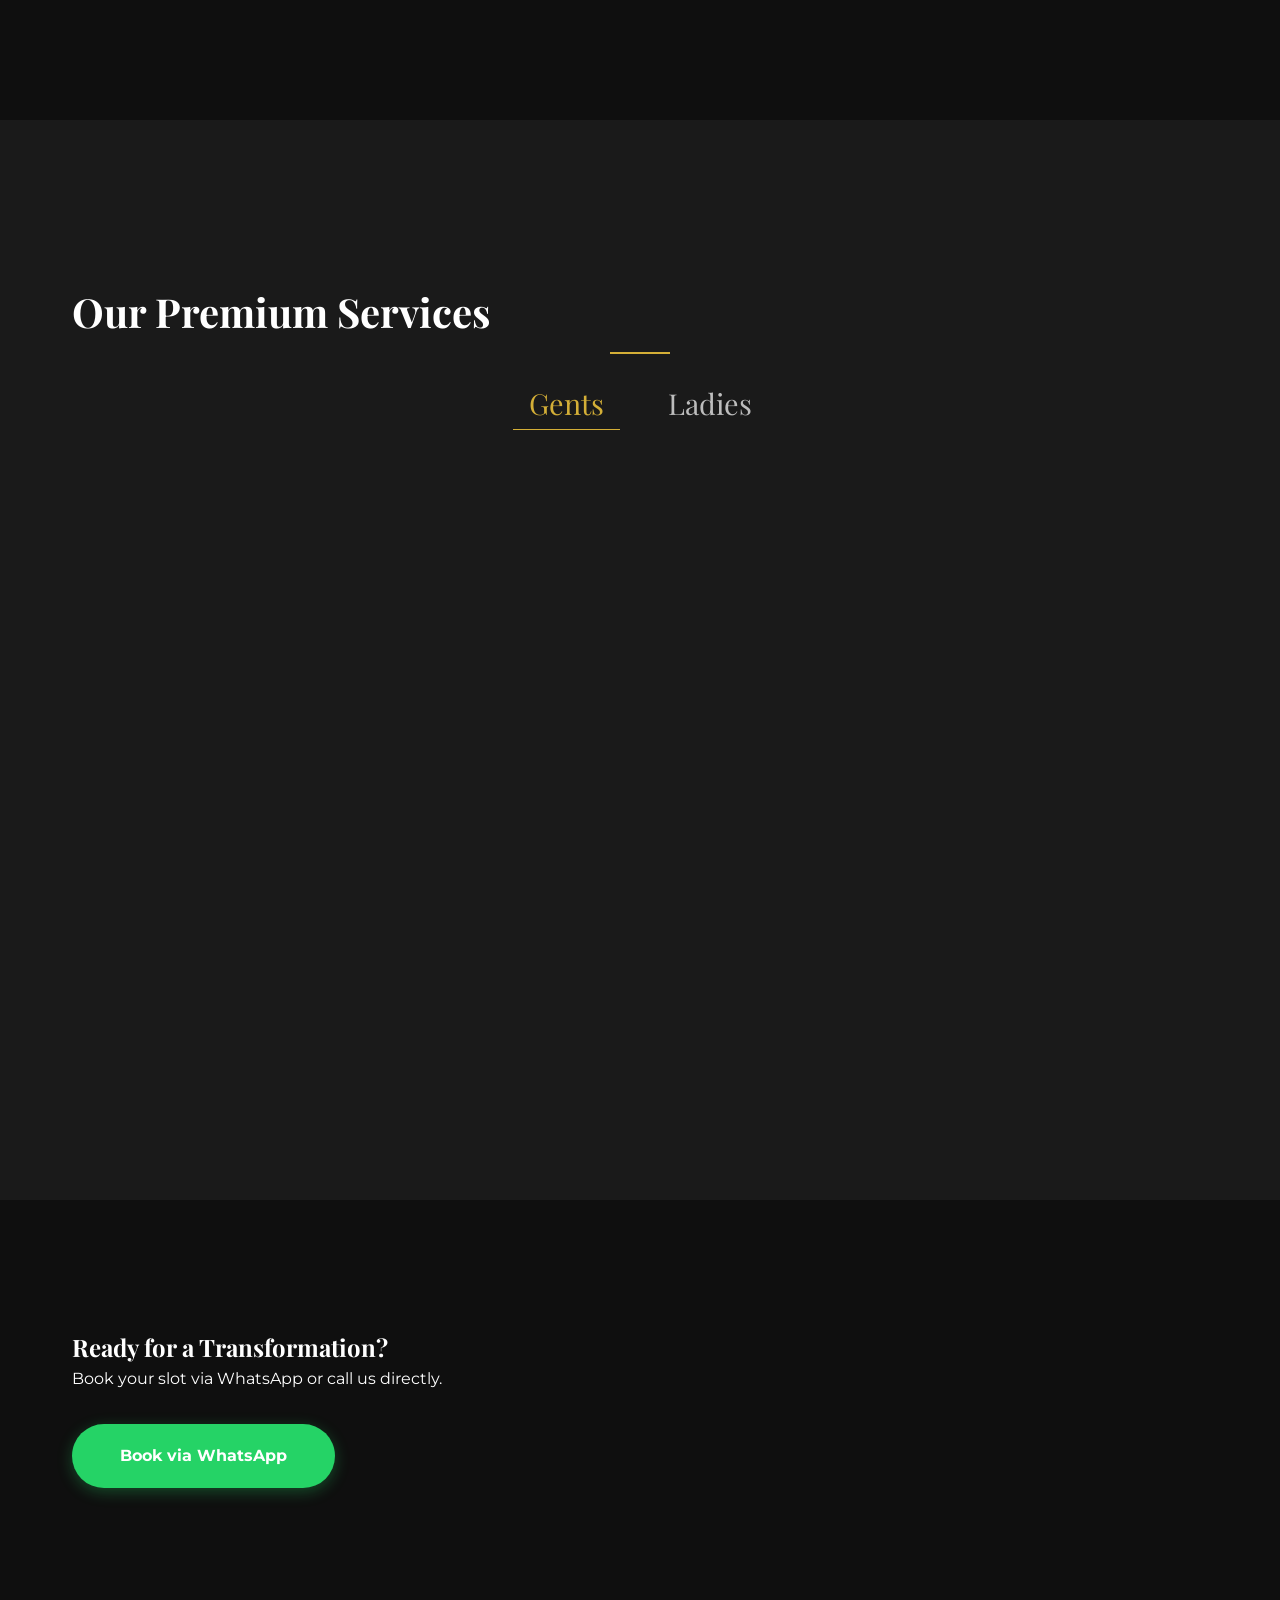
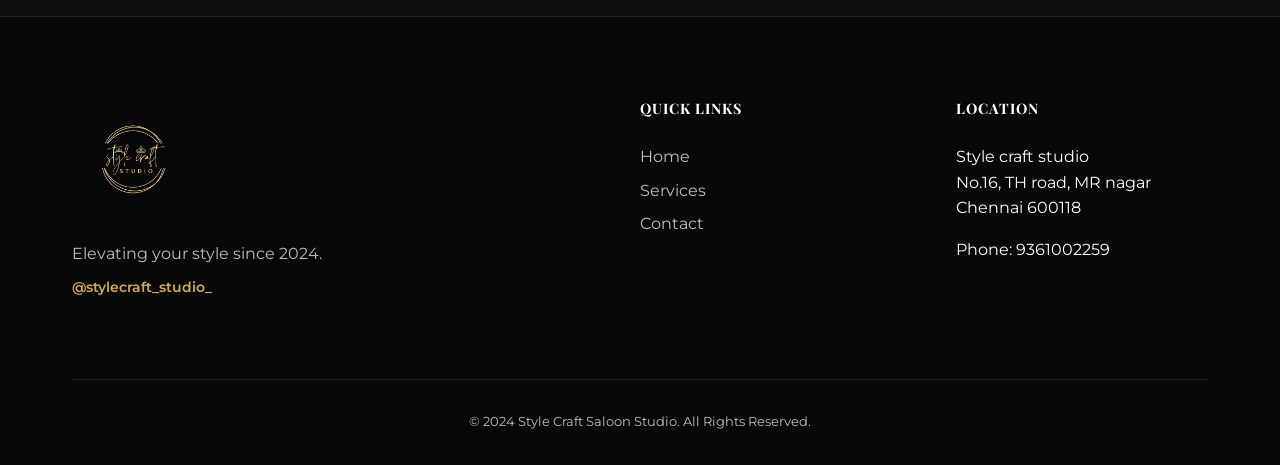
==== commit ccda10be: "Add files via upload" ====
--- a/index.html
+++ b/index.html
@@ -4,11 +4,12 @@
     <meta charset="UTF-8">
     <meta name="viewport" content="width=device-width, initial-scale=1.0">
     <title>Style Craft Saloon Studio | Premium Unisex Saloon</title>
+    <link rel="icon" type="image/png" href="logo.png">
     <meta name="description" content="Style Craft Saloon Studio - A premium unisex saloon providing high-quality haircuts, facials, and spa treatments for gents and female.">
     <!-- Google Fonts: Playfair Display & Montserrat -->
     <link href="https://fonts.googleapis.com/css2?family=Montserrat:wght@300;400;600&family=Playfair+Display:ital,wght@0,400;0,700;1,400&display=swap" rel="stylesheet">
     <link rel="stylesheet" href="styles.css">
-    <script src="script.js?v=1.2" defer></script>
+    <script src="script.js?v=1.3" defer></script>
 </head>
 <body>
     <header id="main-header">
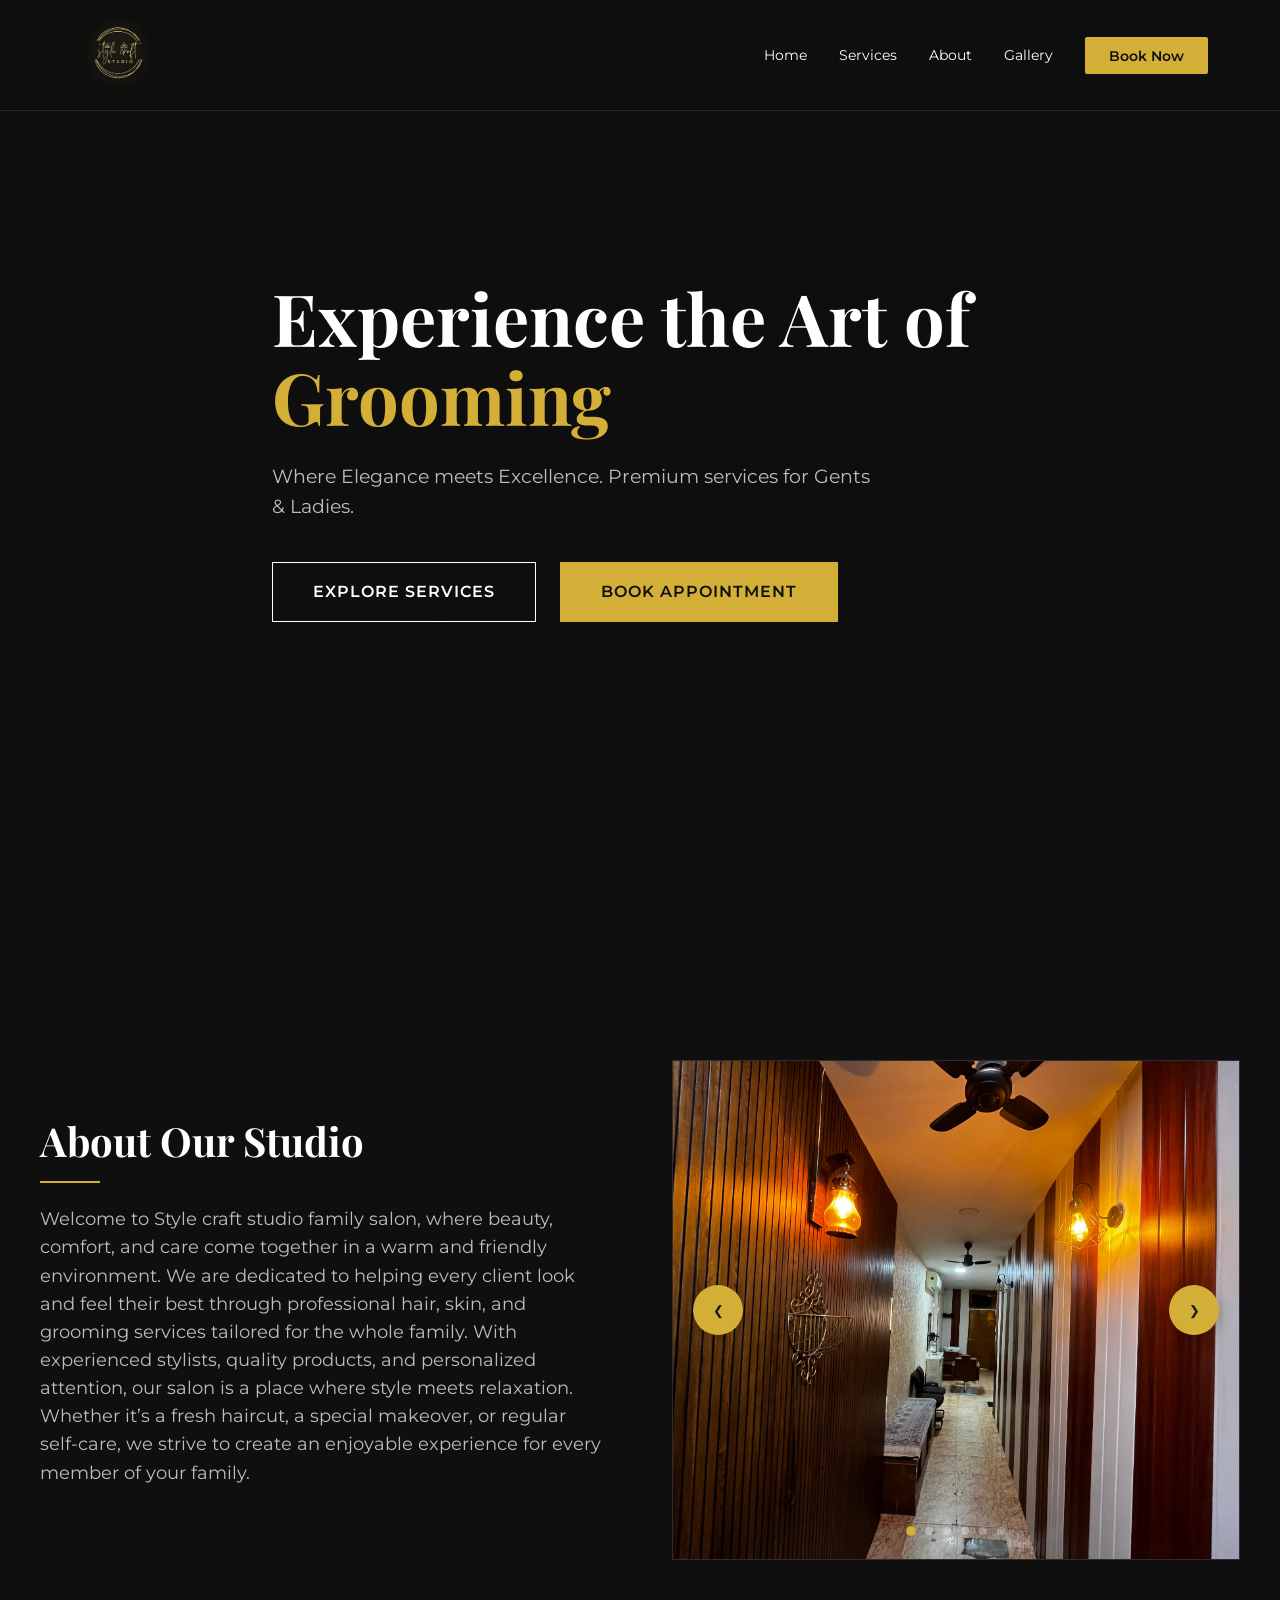
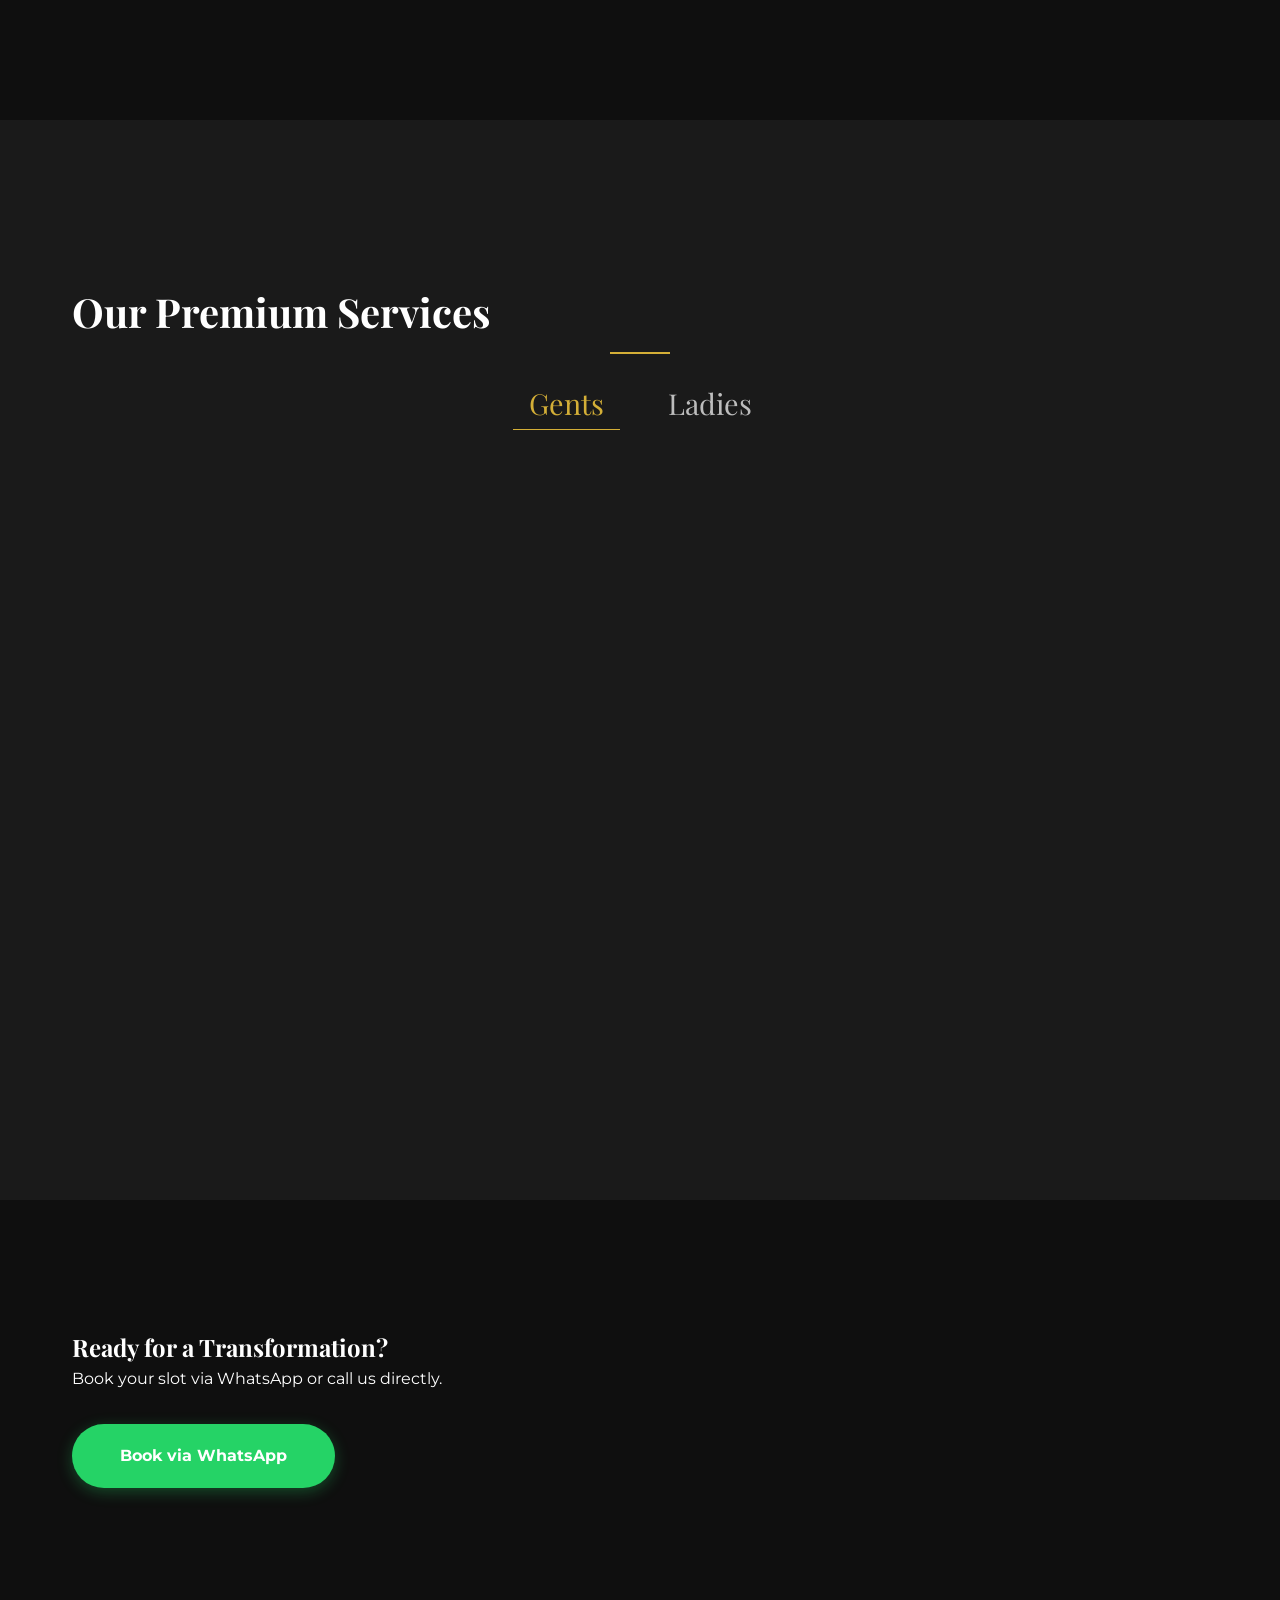
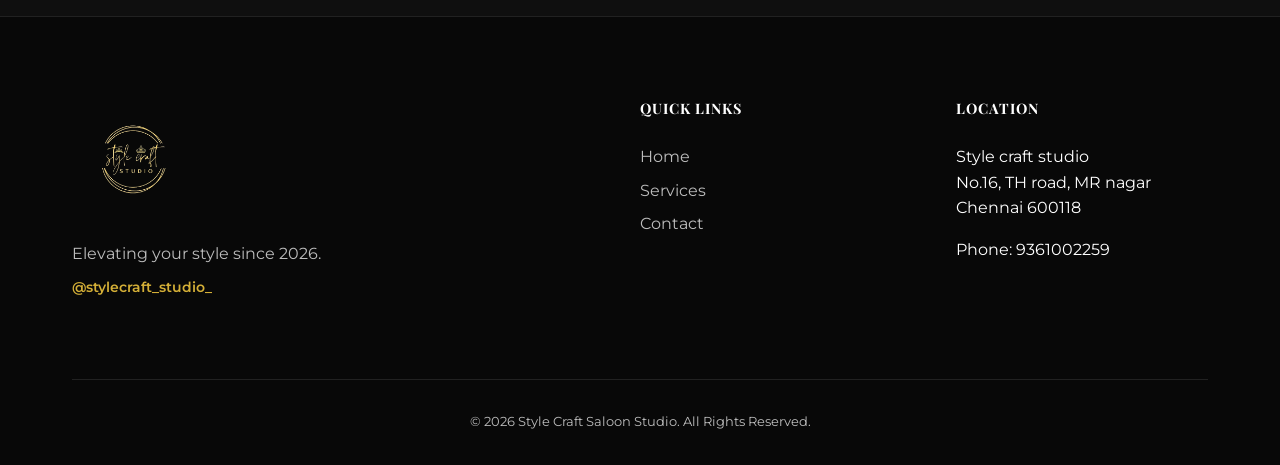
==== commit 324cdb05: "Add files via upload" ====
--- a/index.html
+++ b/index.html
@@ -9,7 +9,7 @@
     <!-- Google Fonts: Playfair Display & Montserrat -->
     <link href="https://fonts.googleapis.com/css2?family=Montserrat:wght@300;400;600&family=Playfair+Display:ital,wght@0,400;0,700;1,400&display=swap" rel="stylesheet">
     <link rel="stylesheet" href="styles.css">
-    <script src="script.js?v=1.3" defer></script>
+    <script src="script.js?v=1.5" defer></script>
 </head>
 <body>
     <header id="main-header">
@@ -53,7 +53,7 @@
             <div class="about-grid">
                 <div class="about-text">
                     <h2 class="section-title">About Our Studio</h2>
-                    <p>Style Craft Saloon Studio is a unisex sanctuary dedicated to the art of grooming and self-care. Our expert stylists and therapists combine tradition with modern techniques to deliver a truly premium experience.</p>
+                    <p>Welcome to Style craft studio family salon, where beauty, comfort, and care come together in a warm and friendly environment. We are dedicated to helping every client look and feel their best through professional hair, skin, and grooming services tailored for the whole family. With experienced stylists, quality products, and personalized attention, our salon is a place where style meets relaxation. Whether it’s a fresh haircut, a special makeover, or regular self-care, we strive to create an enjoyable experience for every member of your family.</p>
                 </div>
                 <div class="about-image">
                     <div class="carousel glass">
@@ -224,7 +224,7 @@
             <div class="footer-grid">
                 <div class="footer-brand">
                     <img src="logo.png" alt="Style Craft Studio" class="footer-logo">
-                    <p>Elevating your style since 2024.</p>
+                    <p>Elevating your style since 2026.</p>
                     <a href="https://instagram.com/stylecraft_studio_" class="insta-link" target="_blank">@stylecraft_studio_</a>
                 </div>
                 <div class="footer-links">
@@ -244,7 +244,7 @@
                 </div>
             </div>
             <div class="footer-bottom">
-                <p>&copy; 2024 Style Craft Saloon Studio. All Rights Reserved.</p>
+                <p>&copy; 2026 Style Craft Saloon Studio. All Rights Reserved.</p>
             </div>
         </div>
     </footer>
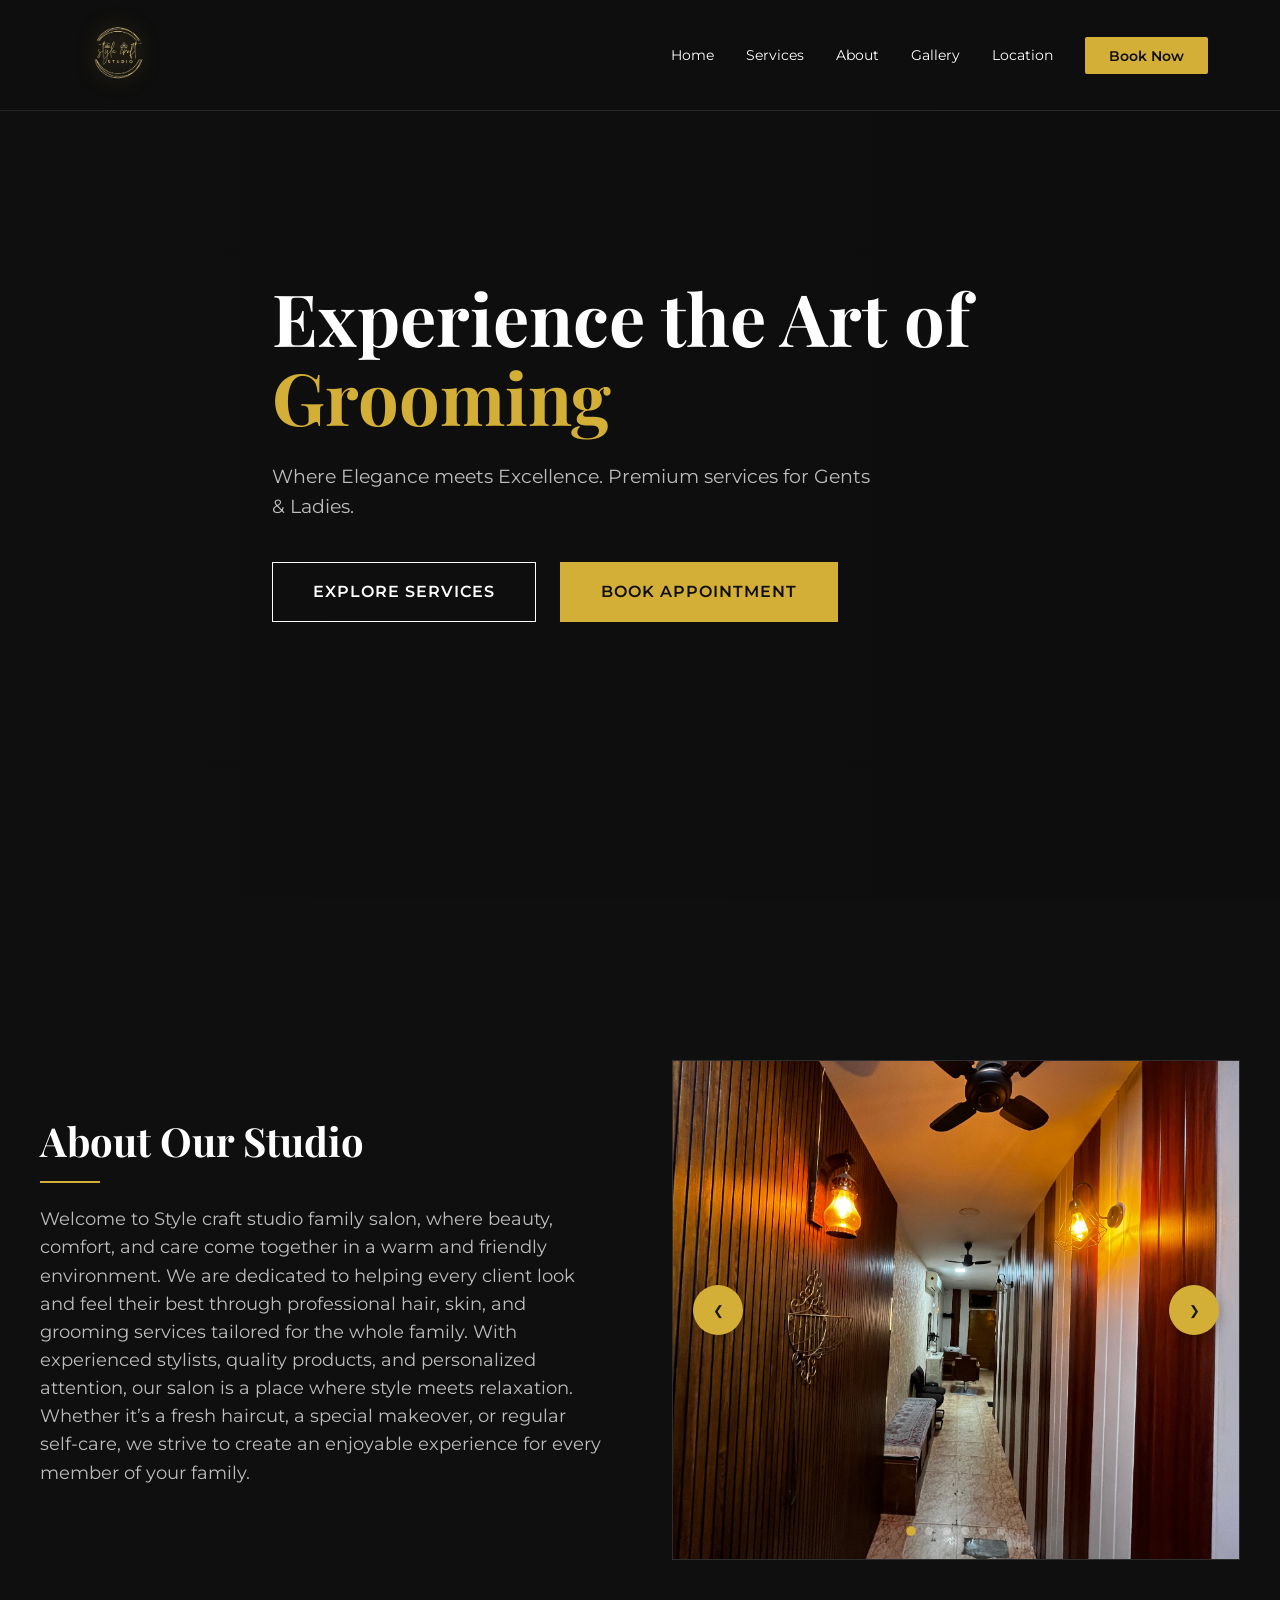
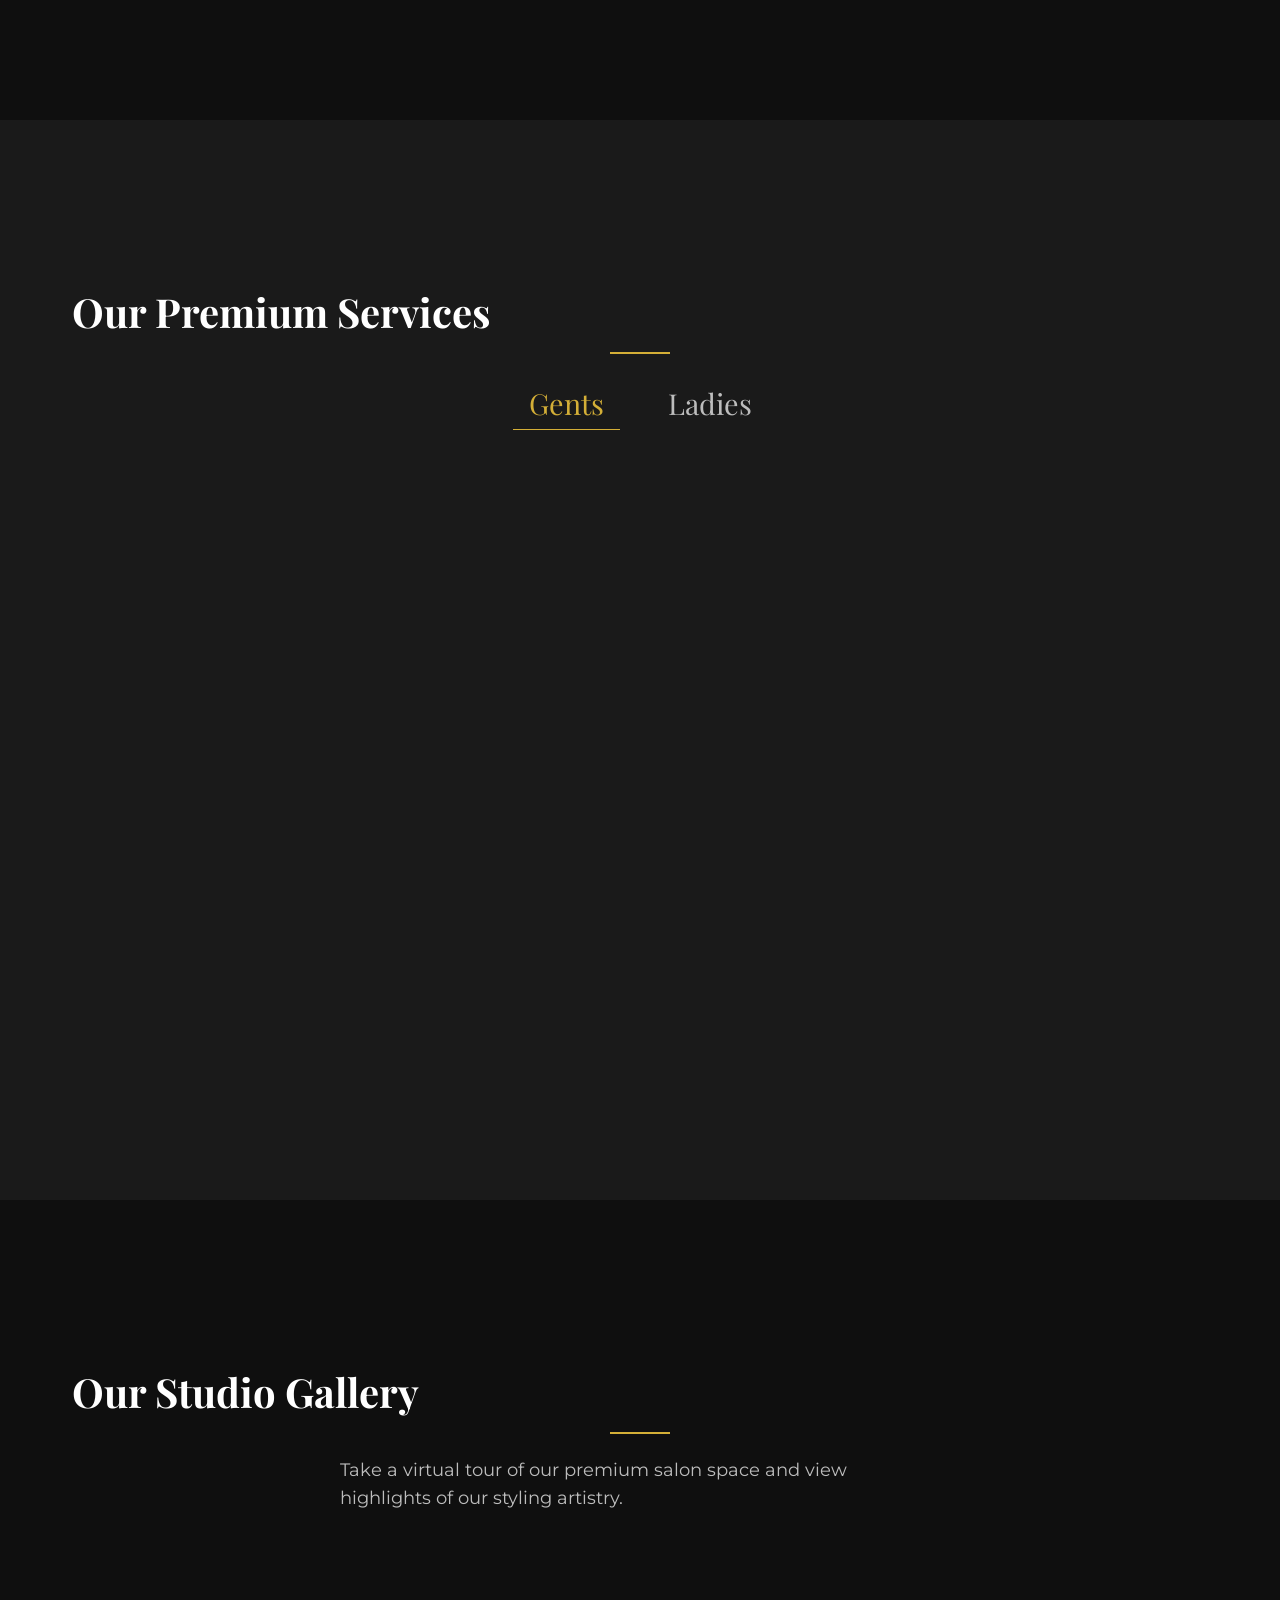
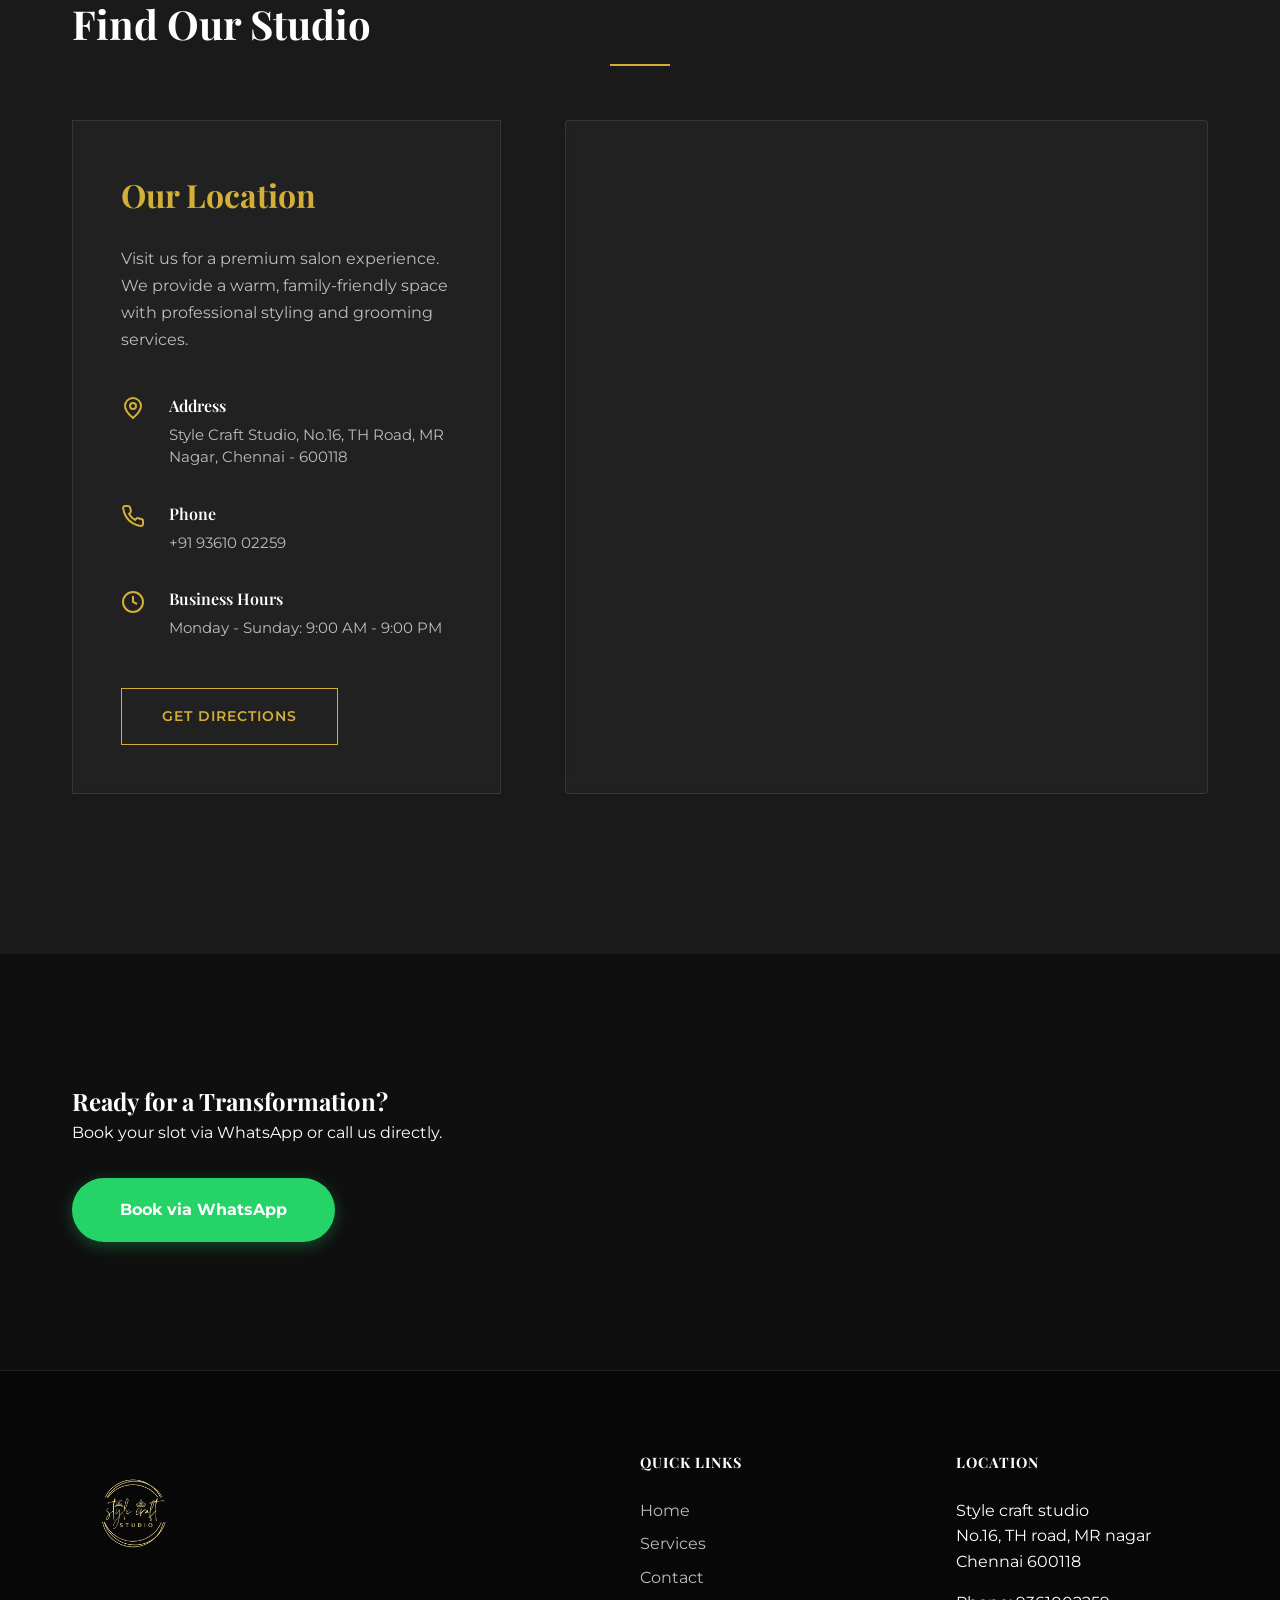
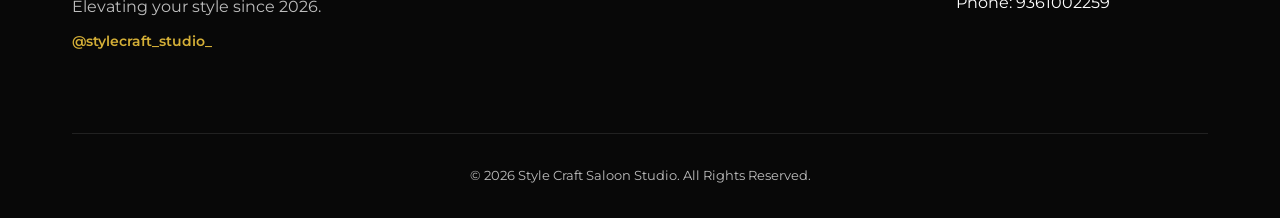
==== commit c09af22b: "Add files via upload" ====
--- a/index.html
+++ b/index.html
@@ -24,6 +24,7 @@
                 <li><a href="#services">Services</a></li>
                 <li><a href="#about">About</a></li>
                 <li><a href="#gallery">Gallery</a></li>
+                <li><a href="#location">Location</a></li>
                 <li><a href="#contact" class="btn-primary">Book Now</a></li>
             </ul>
             <div class="mobile-toggle">
@@ -205,6 +206,138 @@
             </div>
         </section>
 
+        <!-- Gallery Section -->
+        <section id="gallery" class="gallery">
+            <div class="container">
+                <h2 class="section-title text-center">Our Studio Gallery</h2>
+                <p class="section-subtitle text-center">Take a virtual tour of our premium salon space and view highlights of our styling artistry.</p>
+                <div class="gallery-grid">
+                    <div class="gallery-item glass">
+                        <img src="./studio-1.jpg" alt="Style Craft Studio Premium Salon Interior" loading="lazy">
+                        <div class="gallery-overlay">
+                            <span class="view-text">View Space</span>
+                        </div>
+                    </div>
+                    <div class="gallery-item glass">
+                        <img src="./studio-2.jpg" alt="Premium Hair Styling Station" loading="lazy">
+                        <div class="gallery-overlay">
+                            <span class="view-text">View Space</span>
+                        </div>
+                    </div>
+                    <div class="gallery-item glass">
+                        <img src="./studio-3.jpg" alt="Advanced Hair Wash & Therapy Station" loading="lazy">
+                        <div class="gallery-overlay">
+                            <span class="view-text">View Space</span>
+                        </div>
+                    </div>
+                    <div class="gallery-item glass">
+                        <img src="./studio-6.jpg" alt="Comfortable Client Styling Area" loading="lazy">
+                        <div class="gallery-overlay">
+                            <span class="view-text">View Space</span>
+                        </div>
+                    </div>
+                    <div class="gallery-item glass">
+                        <img src="./studio-7.jpg" alt="Cozy Client Reception and Waiting Lounge" loading="lazy">
+                        <div class="gallery-overlay">
+                            <span class="view-text">View Space</span>
+                        </div>
+                    </div>
+                    <div class="gallery-item glass">
+                        <img src="./studio-8.jpg" alt="Private Facial & Skin Care Suite" loading="lazy">
+                        <div class="gallery-overlay">
+                            <span class="view-text">View Space</span>
+                        </div>
+                    </div>
+                    <div class="gallery-item glass">
+                        <img src="./gallery-1.jpg" alt="Premium Hair Straightening & Styling" loading="lazy">
+                        <div class="gallery-overlay">
+                            <span class="view-text">View Styling</span>
+                        </div>
+                    </div>
+                    <div class="gallery-item glass">
+                        <img src="./gallery-2.jpg" alt="Layered Cut and Wavy Hair Volume Styling" loading="lazy">
+                        <div class="gallery-overlay">
+                            <span class="view-text">View Styling</span>
+                        </div>
+                    </div>
+                    <div class="gallery-item glass">
+                        <img src="./gallery-3.jpg" alt="Exquisite Layered Cut with Bounce" loading="lazy">
+                        <div class="gallery-overlay">
+                            <span class="view-text">View Styling</span>
+                        </div>
+                    </div>
+                    <div class="gallery-item glass">
+                        <img src="./gallery-4.jpg" alt="Professional Hair Styling & Ponytail Grooming" loading="lazy">
+                        <div class="gallery-overlay">
+                            <span class="view-text">View Styling</span>
+                        </div>
+                    </div>
+                    <div class="gallery-item glass">
+                        <img src="./gallery-5.jpg" alt="Precision Eyebrow Threading & Grooming" loading="lazy">
+                        <div class="gallery-overlay">
+                            <span class="view-text">View Service</span>
+                        </div>
+                    </div>
+                    <div class="gallery-item glass">
+                        <img src="./IMG-20251126-WA0001.jpg.jpeg" alt="Client Transformation Highlight" loading="lazy">
+                        <div class="gallery-overlay">
+                            <span class="view-text">View Highlight</span>
+                        </div>
+                    </div>
+                </div>
+            </div>
+        </section>
+
+        <!-- Location & Map Section -->
+        <section id="location" class="location">
+            <div class="container">
+                <h2 class="section-title text-center">Find Our Studio</h2>
+                <div class="location-grid">
+                    <div class="location-info glass">
+                        <h3>Our Location</h3>
+                        <p class="location-desc">Visit us for a premium salon experience. We provide a warm, family-friendly space with professional styling and grooming services.</p>
+                        <div class="info-list">
+                            <div class="info-item">
+                                <svg class="info-icon" viewBox="0 0 24 24" fill="none" stroke="currentColor" stroke-width="2"><path d="M12 2a8 8 0 0 0-8 8c0 5.25 8 12 8 12s8-6.75 8-12a8 8 0 0 0-8-8z"/><circle cx="12" cy="10" r="3"/></svg>
+                                <div class="info-text">
+                                    <h4>Address</h4>
+                                    <p>Style Craft Studio, No.16, TH Road, MR Nagar, Chennai - 600118</p>
+                                </div>
+                            </div>
+                            <div class="info-item">
+                                <svg class="info-icon" viewBox="0 0 24 24" fill="none" stroke="currentColor" stroke-width="2"><path d="M22 16.92v3a2 2 0 0 1-2.18 2 19.79 19.79 0 0 1-8.63-3.07 19.5 19.5 0 0 1-6-6 19.79 19.79 0 0 1-3.07-8.67A2 2 0 0 1 4.11 2h3a2 2 0 0 1 2 1.72 12.84 12.84 0 0 0 .7 2.81 2 2 0 0 1-.45 2.11L8.09 9.91a16 16 0 0 0 6 6l1.27-1.27a2 2 0 0 1 2.11-.45 12.84 12.84 0 0 0 2.81.7A2 2 0 0 1 22 16.92z"/></svg>
+                                <div class="info-text">
+                                    <h4>Phone</h4>
+                                    <p>+91 93610 02259</p>
+                                </div>
+                            </div>
+                            <div class="info-item">
+                                <svg class="info-icon" viewBox="0 0 24 24" fill="none" stroke="currentColor" stroke-width="2"><circle cx="12" cy="12" r="10"/><polyline points="12 6 12 12 16 14"/></svg>
+                                <div class="info-text">
+                                    <h4>Business Hours</h4>
+                                    <p>Monday - Sunday: 9:00 AM - 9:00 PM</p>
+                                </div>
+                            </div>
+                        </div>
+                        <a href="https://maps.app.goo.gl/fYBRbuxGwEhcPZRD9" target="_blank" class="btn-outline get-directions-btn">
+                            Get Directions
+                        </a>
+                    </div>
+                    <div class="location-map glass">
+                        <iframe 
+                            src="https://www.google.com/maps/embed?pb=!1m18!1m12!1m3!1d971.2506085189745!2d80.25008544976722!3d13.130185200000002!2m3!1f0!2f0!3f0!3m2!1i1024!2i768!4f13.1!3m3!1m2!1s0x3a5265f74ce09221%3A0x8a0f041f643035dc!2sStyle%20craft%20studio!5e0!3m2!1sen!2sin!4v1721544000000!5m2!1sen!2sin" 
+                            width="100%" 
+                            height="100%" 
+                            style="border:0;" 
+                            allowfullscreen="" 
+                            loading="lazy" 
+                            referrerpolicy="no-referrer-when-downgrade">
+                        </iframe>
+                    </div>
+                </div>
+            </div>
+        </section>
+
         <!-- Contact Section -->
         <section id="contact" class="contact">
             <div class="container text-center">
@@ -248,5 +381,12 @@
             </div>
         </div>
     </footer>
+
+    <!-- Lightbox Modal for Gallery -->
+    <div id="lightbox-modal" class="lightbox">
+        <span class="lightbox-close">&times;</span>
+        <img class="lightbox-content" id="lightbox-img" src="" alt="Lightbox Zoomed Space">
+        <div id="lightbox-caption"></div>
+    </div>
 </body>
 </html>
--- a/styles.css
+++ b/styles.css
@@ -554,10 +554,257 @@
 .delay-1 { animation-delay: 0.3s; }
 .delay-2 { animation-delay: 0.6s; }
 
-/* Mobile Menu */
+/* Gallery Section */
+.gallery {
+    padding: 10rem 0;
+    background: var(--dark);
+}
+
+.section-subtitle {
+    color: var(--light-gray);
+    margin-bottom: 4rem;
+    font-size: 1.1rem;
+    max-width: 600px;
+    margin-left: auto;
+    margin-right: auto;
+}
+
+.gallery-grid {
+    display: grid;
+    grid-template-columns: repeat(auto-fill, minmax(280px, 1fr));
+    gap: 2rem;
+}
+
+.gallery-item {
+    position: relative;
+    overflow: hidden;
+    height: 300px;
+    cursor: pointer;
+    border-radius: 4px;
+    transition: var(--transition);
+}
+
+.gallery-item img {
+    width: 100%;
+    height: 100%;
+    object-fit: cover;
+    transition: var(--transition);
+}
+
+.gallery-overlay {
+    position: absolute;
+    top: 0;
+    left: 0;
+    width: 100%;
+    height: 100%;
+    background: rgba(15, 15, 15, 0.85);
+    display: flex;
+    align-items: center;
+    justify-content: center;
+    opacity: 0;
+    transition: var(--transition);
+    backdrop-filter: blur(4px);
+}
+
+.view-text {
+    color: var(--gold);
+    border: 1px solid var(--gold);
+    padding: 0.8rem 1.8rem;
+    font-weight: 600;
+    text-transform: uppercase;
+    font-size: 0.85rem;
+    letter-spacing: 1px;
+    transform: translateY(20px);
+    transition: var(--transition);
+}
+
+.gallery-item:hover {
+    transform: translateY(-5px);
+    border-color: var(--gold);
+    box-shadow: 0 10px 30px rgba(212, 175, 55, 0.15);
+}
+
+.gallery-item:hover img {
+    transform: scale(1.08);
+}
+
+.gallery-item:hover .gallery-overlay {
+    opacity: 1;
+}
+
+.gallery-item:hover .view-text {
+    transform: translateY(0);
+}
+
+/* Lightbox Modal */
+.lightbox {
+    display: none;
+    position: fixed;
+    z-index: 2000;
+    left: 0;
+    top: 0;
+    width: 100%;
+    height: 100%;
+    background-color: rgba(10, 10, 10, 0.95);
+    backdrop-filter: blur(10px);
+    align-items: center;
+    justify-content: center;
+    flex-direction: column;
+    padding: 2rem;
+}
+
+.lightbox.active {
+    display: flex;
+    animation: fadeIn 0.4s ease;
+}
+
+.lightbox-content {
+    max-width: 90%;
+    max-height: 80%;
+    object-fit: contain;
+    border: 2px solid var(--glass-border);
+    box-shadow: 0 10px 50px rgba(0,0,0,0.8);
+    transform: scale(0.9);
+    transition: var(--transition);
+}
+
+.lightbox.active .lightbox-content {
+    transform: scale(1);
+}
+
+.lightbox-close {
+    position: absolute;
+    top: 2rem;
+    right: 3rem;
+    color: var(--white);
+    font-size: 3rem;
+    font-weight: 300;
+    cursor: pointer;
+    transition: var(--transition);
+}
+
+.lightbox-close:hover {
+    color: var(--gold);
+    transform: scale(1.1) rotate(90deg);
+}
+
+#lightbox-caption {
+    margin-top: 1.5rem;
+    color: var(--light-gray);
+    font-size: 1rem;
+    text-align: center;
+    max-width: 600px;
+}
+
+/* Location Section */
+.location {
+    padding: 10rem 0;
+    background: var(--secondary-dark);
+}
+
+.location-grid {
+    display: grid;
+    grid-template-columns: 1.2fr 1.8fr;
+    gap: 4rem;
+    align-items: stretch;
+    margin-top: 4rem;
+}
+
+.location-info {
+    padding: 3rem;
+    display: flex;
+    flex-direction: column;
+    justify-content: center;
+}
+
+.location-info h3 {
+    font-size: 2rem;
+    color: var(--gold);
+    margin-bottom: 1.5rem;
+}
+
+.location-desc {
+    color: var(--light-gray);
+    margin-bottom: 2.5rem;
+    font-size: 1rem;
+    line-height: 1.7;
+}
+
+.info-list {
+    display: flex;
+    flex-direction: column;
+    gap: 2rem;
+    margin-bottom: 3rem;
+}
+
+.info-item {
+    display: flex;
+    align-items: flex-start;
+    gap: 1.5rem;
+}
+
+.info-icon {
+    width: 24px;
+    height: 24px;
+    color: var(--gold);
+    flex-shrink: 0;
+    margin-top: 0.2rem;
+}
+
+.info-text h4 {
+    font-size: 1rem;
+    font-weight: 600;
+    margin-bottom: 0.3rem;
+    color: var(--white);
+}
+
+.info-text p {
+    color: var(--light-gray);
+    font-size: 0.95rem;
+    line-height: 1.5;
+}
+
+.get-directions-btn {
+    align-self: flex-start;
+    text-decoration: none;
+    font-size: 0.9rem;
+    letter-spacing: 1px;
+    border-color: var(--gold);
+    color: var(--gold);
+}
+
+.get-directions-btn:hover {
+    background: var(--gold);
+    color: var(--dark);
+}
+
+.location-map {
+    position: relative;
+    border-radius: 4px;
+    overflow: hidden;
+    min-height: 450px;
+}
+
+.location-map iframe {
+    width: 100%;
+    height: 100%;
+    border: none;
+}
+
+/* Mobile Menu & Responsiveness */
 @media (max-width: 1024px) {
     .nav-links { gap: 1rem; }
     .logo-img { height: 100px; }
+}
+
+@media (max-width: 992px) {
+    .location-grid {
+        grid-template-columns: 1fr;
+        gap: 3rem;
+    }
+    .location-map {
+        min-height: 350px;
+    }
 }
 
 @media (max-width: 768px) {
@@ -585,4 +832,7 @@
     .hero h1 { font-size: 2.5rem; }
     .about-grid { grid-template-columns: 1fr; }
     .footer-grid { grid-template-columns: 1fr; gap: 2rem; }
-}
+    .gallery { padding: 6rem 0; }
+    .location { padding: 6rem 0; }
+    .location-info { padding: 1.5rem; }
+}
